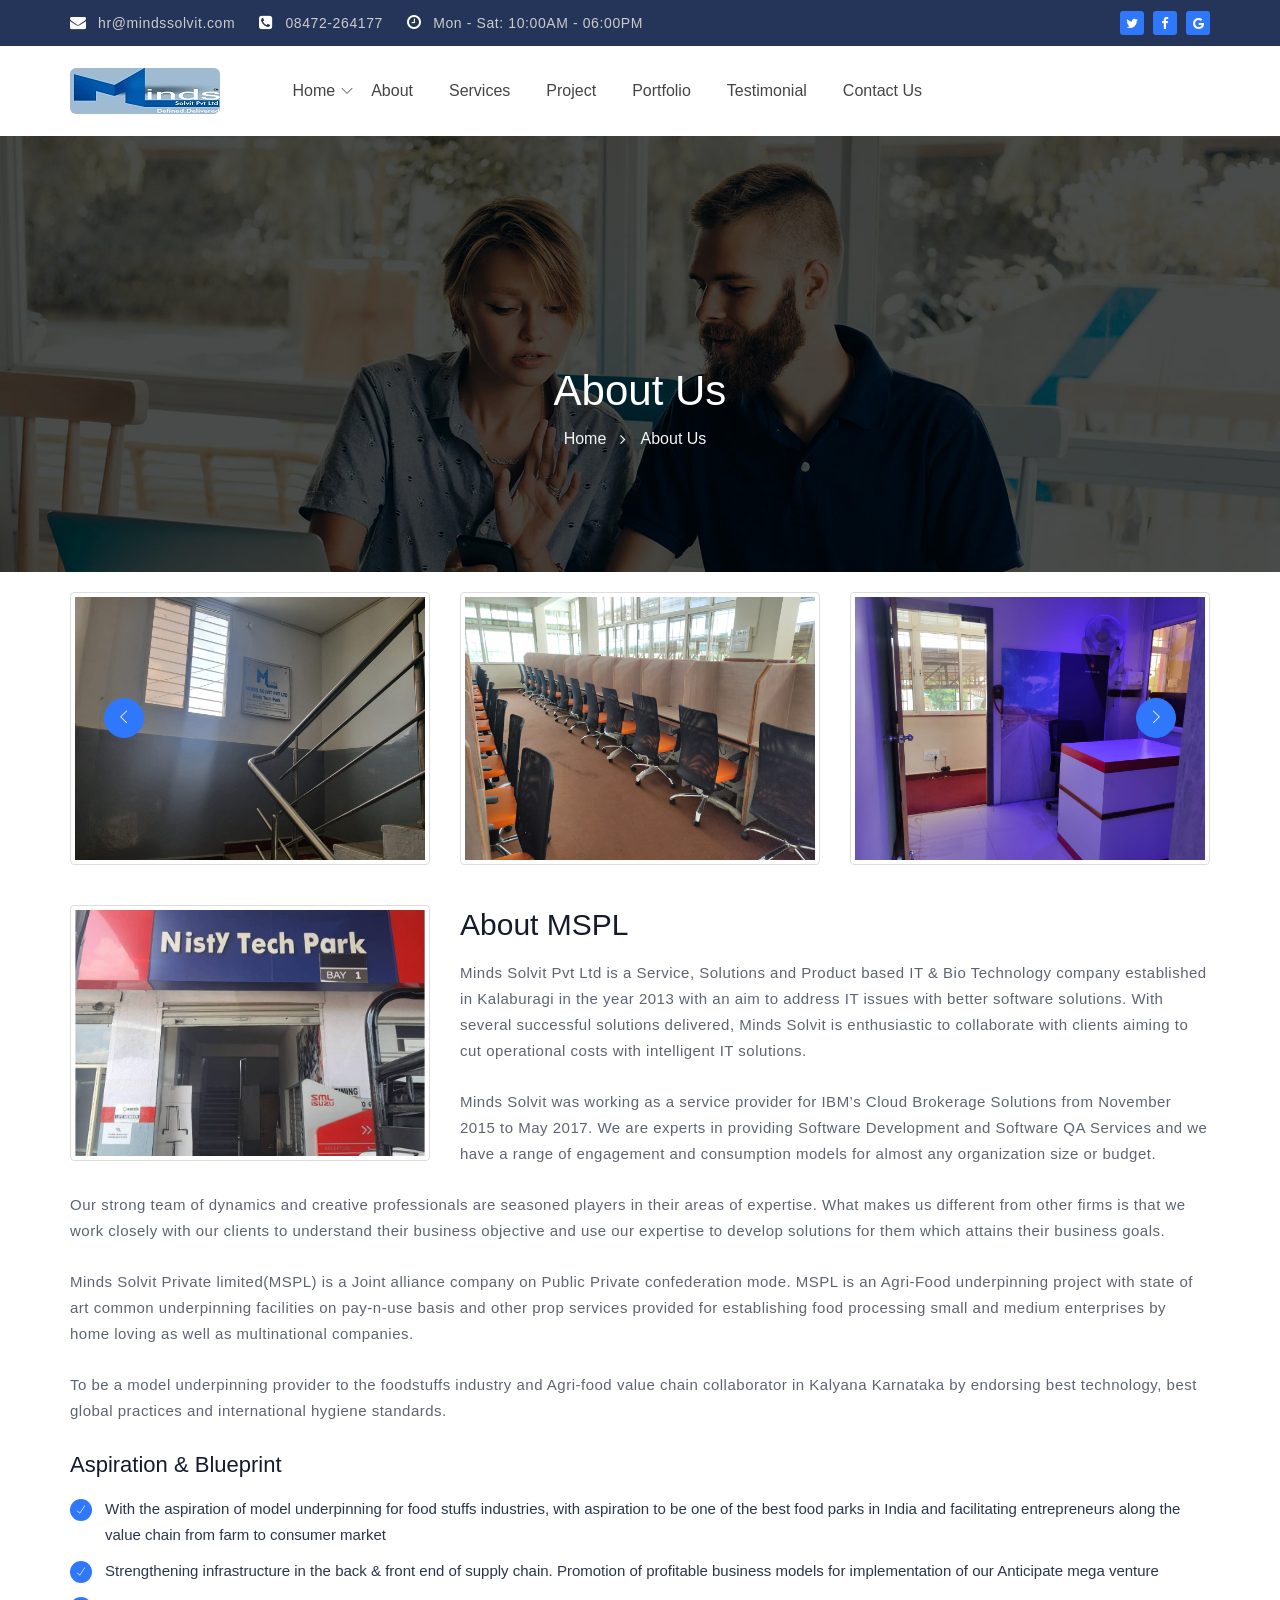
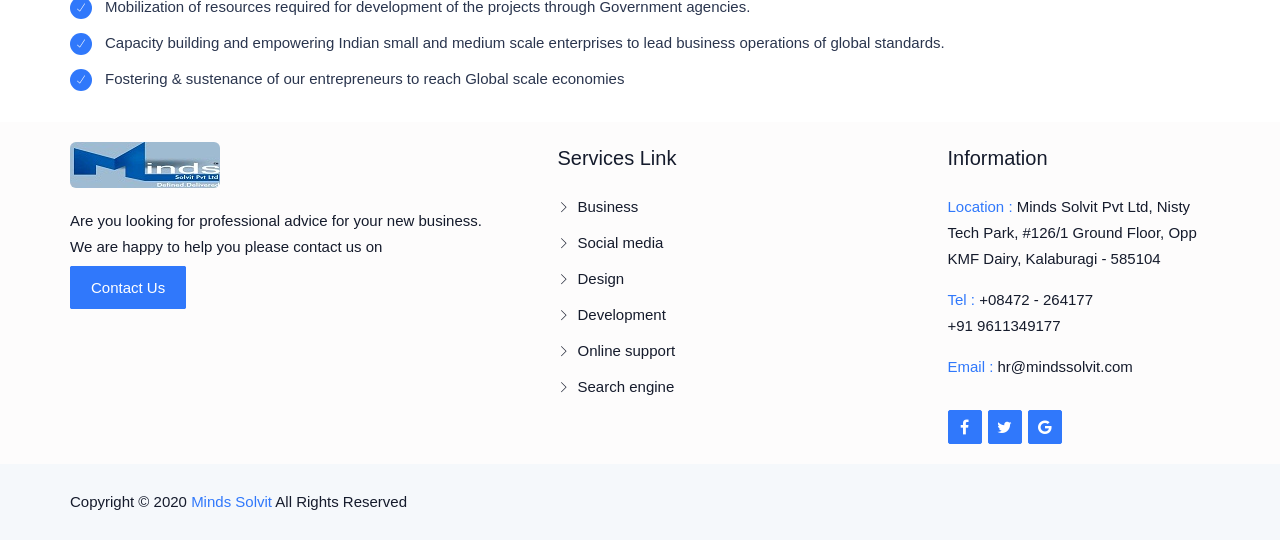
==== about-us.html @ 80c10704 "Added new files" ====
<!doctype html>
<html class="no-js" lang="en">
	<head>
		<meta charset="utf-8">
		<meta http-equiv="x-ua-compatible" content="ie=edge">
		<title>Mindssolvit Pvt Ltd | About Us </title>
		<meta name="description" content="">
		<meta name="viewport" content="width=device-width, initial-scale=1">

		<!-- favicon -->		
		<link rel="shortcut icon" type="image/x-icon" href="img/logo/favicon.ico">

		<!-- all css here -->

		<!-- bootstrap v3.3.6 css -->
		<link rel="stylesheet" href="css/bootstrap.min.css">
		<!-- owl.carousel css -->
		<link rel="stylesheet" href="css/owl.carousel.css">
		<link rel="stylesheet" href="css/owl.transitions.css">
       <!-- Animate css -->
        <link rel="stylesheet" href="css/animate.css">
        <!-- meanmenu css -->
        <link rel="stylesheet" href="css/meanmenu.min.css">
		<!-- font-awesome css -->
		<link rel="stylesheet" href="css/font-awesome.min.css">
		<link rel="stylesheet" href="css/themify-icons.css">
		<link rel="stylesheet" href="css/flaticon.css">
		<!-- venobox css -->
		<link rel="stylesheet" href="css/venobox.css">
		<!-- magnific css -->
        <link rel="stylesheet" href="css/magnific.min.css">
		<!-- style css -->
		<link rel="stylesheet" href="style.css">
		<!-- responsive css -->
		<link rel="stylesheet" href="css/responsive.css">

		<!-- modernizr css -->
		<script src="js/vendor/modernizr-2.8.3.min.js"></script>
	</head>
		<body>

		<!--[if lt IE 8]>
			<p class="browserupgrade">You are using an <strong>outdated</strong> browser. Please <a href="http://browsehappy.com/">upgrade your browser</a> to improve your experience.</p>
		<![endif]-->

        <div id="preloader"></div>
    <header>
            <!-- Start top bar -->
            <div class="topbar-area fix hidden-xs">
                <div class="container">
                    <div class="row">
                        <div class=" col-md-9 col-sm-9">
                            <div class="topbar-left">
                                <ul>
                                    <li><a href="#"><i class="fa fa-envelope"></i> hr@mindssolvit.com</a></li>
                                    <li><a href="#"><i class="fa fa-phone-square"></i> 08472-264177</a></li>
                                    <li><a href="#"><i class="fa fa-clock-o"></i> Mon - Sat: 10:00AM - 06:00PM </a></li>
                                </ul>  
                            </div>
                        </div>
                        <div class="col-md-3 col-sm-3">
                            <div class="top-social">
								<ul>
									
									<li><a href="#" target="_blank"><i class="fa fa-twitter"></i></a></li>
									<li><a href="https://facebook.com/mindssolvit/" target="_blank"><i class="fa fa-facebook"></i></a></li>
									<li><a href="#" target="_blank"><i class="fa fa-google"></i></a></li>
								</ul> 
							</div>
                        </div>
                    </div>
                </div>
            </div>
            <!-- End top bar -->
            <!-- header-area start -->
            <div id="sticker" class="header-area header-area-2 hidden-xs">
                <div class="container">
                    <div class="row">
                        <!-- logo start -->
                        <div class="col-md-2 col-sm-2">
                            <div class="logo">
                                <!-- Brand -->
                                <a class="navbar-brand page-scroll black-logo" href="it-home.html">
                                    <img src="img/logo/logo.png" class="img-rounded" alt="">
                                </a>
                            </div>
                            <!-- logo end -->
                        </div>
                        <div class="col-md-10 col-sm-10">
                            <div class="header-right-link">
                                <!-- search option start -->
                                <!-- <div class="search-inner"> -->
                                    <!-- <form action="#"> -->
                                        <!-- <div class="search-option"> -->
                                            <!-- <input type="text" placeholder="Search..."> -->
                                            <!-- <button class="button" type="submit"><i class="fa fa-search"></i></button> -->
                                        <!-- </div> -->
                                        <!-- <a class="main-search" href="#"><i class="fa fa-search"></i></a> -->
                                    <!-- </form> -->
                                <!-- </div> -->
								<!-- <a class="s-menu" href="#">Bio Technology</a> -->
                            </div>
                            <!-- mainmenu start -->
                            <nav class="navbar navbar-default">
                                <div class="collapse navbar-collapse" id="navbar-example">
                                    <div class="main-menu">
                                        <ul class="nav navbar-nav navbar-right">
                                            <li><a class="pages" href="it-home.html">Home</a>
                                                <ul class="sub-menu">
													<li><a href="it-home.html">Info Technology</a></li>
													<li><a href="bt-home.html">Bio Technology</a></li>
													
												</ul>
                                            </li>
											<li><a href="about-us.html">About</a>
											<!-- <li><a class="pages" href="#">Services</a> -->
												<!-- <ul class="sub-menu"> -->
													<!-- <li><a href="services.html">Services</a></li> -->
													<!-- <li><a href="services-2.html">Services 2</a></li> -->
													<!-- <li><a href="service-details.html">Service Details</a></li> -->
												<!-- </ul> -->
											</li>
											<li><a href="services.html">Services</a>
											<!-- <li><a class="pages" href="#">Services</a> -->
												<!-- <ul class="sub-menu"> -->
													<!-- <li><a href="services.html">Services</a></li> -->
													<!-- <li><a href="services-2.html">Services 2</a></li> -->
													<!-- <li><a href="service-details.html">Service Details</a></li> -->
												<!-- </ul> -->
											</li>
											<li><a   >Project</a>
											<!-- <li><a class="pages" href="#">Project</a> -->
												<!-- <ul class="sub-menu"> -->
												    <!-- <li><a href="project.html">Portfolio</a></li> -->
													<!-- <li><a href="project-details.html">Project details</a></li> -->
												<!-- </ul> -->
											</li>
											
                                            <li><a  href="portfolio.html">Portfolio</a>
											<!-- <li><a class="pages" href="#">Portfolio</a> -->
												<!-- <ul class="sub-menu"> -->
												    <!-- <li><a href="about.html">About</a></li> -->
													<!-- <li><a href="team.html">Team</a></li> -->
													<!-- <li><a href="review.html">Reviews</a></li> -->
													<!-- <li><a href="faq.html">FAQ</a></li> -->
												<!-- </ul> -->
											</li>
											
											
											<li><a   href="testimonial.html">Testimonial</a>
											<!-- <li><a class="pages" href="#">Blog</a> -->
												<!-- <ul class="sub-menu"> -->
													<!-- <li><a href="testimonial.html">Blog grid</a></li> -->
													<!-- <li><a href="blog-sidebar.html">Blog List</a></li> -->
													<!-- <li><a href="blog-details.html">Blog Details</a></li> -->
												<!-- </ul> -->
											</li>
											<li><a href="contact.html">Contact Us</a></li>
                                        </ul>
                                    </div>
                                </div>
                            </nav>
                            <!-- mainmenu end -->
                        </div>
                    </div>
                </div>
            </div>
			<!-- header-area end -->
            <!-- mobile-menu-area start -->
            <div class="mobile-menu-area hidden-lg hidden-md hidden-sm">
                <div class="container">
                    <div class="row">
                        <div class="col-md-12">
                            <div class="mobile-menu">
                                <div class="logo">
                                    <a href="it-home.html"><img src="img/logo/logo.png" alt="" class="img-rounded" /></a>
                                </div>
                                <nav id="dropdown">
                                    <ul>
                                       <li><a class="pages" href="it-home.html">Home</a>
                                                <ul class="sub-menu">
													<li><a href="it-home.html">Info Technology</a></li>
													<li><a href="bt-home.html">Bio Technology</a></li>
													
												</ul>
                                            </li>
											<li><a href="about-us.html">About</a>
											<!-- <li><a class="pages" href="#">Services</a> -->
												<!-- <ul class="sub-menu"> -->
													<!-- <li><a href="services.html">Services</a></li> -->
													<!-- <li><a href="services-2.html">Services 2</a></li> -->
													<!-- <li><a href="service-details.html">Service Details</a></li> -->
												<!-- </ul> -->
											</li>
                                        <li><a href="services.html">Services</a>
										 <!-- <li><a class="pages" href="#">Services</a> -->
												<!-- <ul class="sub-menu"> -->
													<!-- <li><a href="services.html">Services</a></li> -->
													<!-- <li><a href="services-2.html">Services 2</a></li> -->
													<!-- <li><a href="service-details.html">Service Details</a></li> -->
												<!-- </ul> -->
											</li>
											<li><a    >Project</a>
											<!-- <li><a class="pages" href="#">Project</a> -->
												<!-- <ul class="sub-menu"> -->
												    <!-- <li><a href="project.html">Portfolio</a></li> -->
													<!-- <li><a href="project-details.html">Project details</a></li> -->
												<!-- </ul> -->
											</li>
											
                                             
											 <li><a   href="portfolio.html">Portfolio</a>
												<!-- <ul class="sub-menu"> -->
												    <!-- <li><a href="about.html">About</a></li> -->
													<!-- <li><a href="team.html">Team</a></li> -->
													<!-- <li><a href="review.html">Reviews</a></li> -->
													<!-- <li><a href="faq.html">FAQ</a></li> -->
												<!-- </ul> -->
											</li>
											
											
											<li><a   href="testimonial.html">Testimonial</a>
											<!-- <li><a class="pages" href="#">Blog</a> -->
												<!-- <ul class="sub-menu"> -->
													<!-- <li><a href="testimonial.html">Blog grid</a></li> -->
													<!-- <li><a href="blog-sidebar.html">Blog List</a></li> -->
													<!-- <li><a href="blog-details.html">Blog Details</a></li> -->
												<!-- </ul> -->
											</li>
											<li><a href="contact.html">Contact Us</a></li>
                                    </ul>
                                </nav>
                            </div>					
                        </div>
                    </div>
                </div>
            </div>
            <!-- mobile-menu-area end -->		
        </header>		
        
        <!-- header end -->
        <!-- Start Bottom Header -->
        <div class="page-area">
            <div class="breadcumb-overlay"></div>
            <div class="container">
                <div class="row">
                    <div class="col-md-12 col-sm-12 col-xs-12">
                        <div class="breadcrumb text-center">
                            <div class="section-headline white-headline text-center">
                                <h3>About Us</h3>
                            </div>
                            <ul>
                                <li class="home-bread">Home</li>
                                <li>About Us</li>
                            </ul>
                        </div>
                    </div>
                </div>
            </div>
        </div>
        <!-- END Header -->
               <!-- Start project Area -->
        <div class="project-single area-padding">
            <div class="container">
                <div class="row">
                    <div class="col-md-12 col-sm-12 col-xs-12">
                        <div class="project-inner project-carousel-2">
                            <div class="project-image">
                                <img src="img/gallery/infra/1.jpeg" alt="" class="img-thumbnail">
                            </div>
                            <div class="project-image">
                                <img src="img/gallery/infra/2.jpeg" alt="" class="img-thumbnail">
                            </div>
                            <div class="project-image">
                                <img src="img/gallery/infra/5.jpeg" alt="" class="img-thumbnail">
                            </div>
                        </div>
                    </div>
                    <!-- End Column -->
                    <div class="col-md-4 col-sm-6 col-xs-12">
                          
								<div class="project-image">
									<img src="img/about/about.jpg" alt="" class="img-thumbnail">
								</div>
                           
                    </div>
                    <!-- End Column -->
                    <div class="col-md-8 col-sm-6 col-xs-12">
                        <div class="project-details">
                            <h3>About MSPL</h3>
                            <p>Minds Solvit Pvt Ltd is a Service, Solutions and Product based IT & Bio Technology company  established in Kalaburagi in the year 2013 with an aim to address IT issues with better software solutions. With several successful solutions delivered, Minds Solvit is enthusiastic to collaborate with clients aiming to cut operational costs with intelligent IT solutions. </p>
							<p>Minds Solvit was working as a service provider for IBM’s Cloud Brokerage Solutions from November 2015 to May 2017. We are experts in providing Software Development and Software QA Services and we have a range of engagement and consumption models for almost any organization size or budget.</p>
							<!-- <p>Our strong team of dynamics and creative professionals are seasoned players in their areas of expertise. What makes us different from other firms is that we work closely with our clients to understand their business objective and use our expertise to develop solutions for them which attains their business goals. </p>     -->
							<!-- <p>Minds Solvit Private limited(MSPL) is a Joint alliance company on Public Private confederation mode. MSPL is an Agri-Food underpinning project with state of art common underpinning facilities on   pay-n-use basis  and other prop services provided for establishing food processing small and medium enterprises by home loving as well as multinational companies.</p> -->
							<!-- <p>To be a model underpinning provider to the foodstuffs industry and Agri-food  value chain collaborator in Kalyana Karnataka by endorsing best technology, best global practices and international hygiene standards. </P> -->
							
							<!-- <h4>Aspiration & Blueprint</h4> -->
							<!-- <ul class="marker-list"> -->
								<!-- <li>With the aspiration of model underpinning for food stuffs industries, with  aspiration to be one of the best food parks in India and facilitating entrepreneurs along the value chain from farm to consumer market</li> -->
								<!-- <li>Strengthening infrastructure in the back & front end of supply chain. Promotion of profitable business models for implementation of our Anticipate  mega venture</li> -->
								<!-- <li>Mobilization of resources required for development of the projects through  Government agencies.</li> -->
								<!-- <li>Capacity building and empowering Indian  small and medium scale enterprises to lead business operations of global standards.</li> -->
								<!-- <li>Fostering & sustenance of our entrepreneurs to reach Global scale  economies</li> -->
							<!-- </ul> -->
						</div>
					</div>
					<div class="col-md-12 col-sm-6 col-xs-12">
                        <div class="project-details">
                            <p>Our strong team of dynamics and creative professionals are seasoned players in their areas of expertise. What makes us different from other firms is that we work closely with our clients to understand their business objective and use our expertise to develop solutions for them which attains their business goals. </p>    
							<p>Minds Solvit Private limited(MSPL) is a Joint alliance company on Public Private confederation mode. MSPL is an Agri-Food underpinning project with state of art common underpinning facilities on   pay-n-use basis  and other prop services provided for establishing food processing small and medium enterprises by home loving as well as multinational companies.</p>
							<p>To be a model underpinning provider to the foodstuffs industry and Agri-food  value chain collaborator in Kalyana Karnataka by endorsing best technology, best global practices and international hygiene standards. </P>
							
							<h4>Aspiration & Blueprint</h4>
							<ul class="marker-list">
								<li>With the aspiration of model underpinning for food stuffs industries, with  aspiration to be one of the best food parks in India and facilitating entrepreneurs along the value chain from farm to consumer market</li>
								<li>Strengthening infrastructure in the back & front end of supply chain. Promotion of profitable business models for implementation of our Anticipate  mega venture</li>
								<li>Mobilization of resources required for development of the projects through  Government agencies.</li>
								<li>Capacity building and empowering Indian  small and medium scale enterprises to lead business operations of global standards.</li>
								<li>Fostering & sustenance of our entrepreneurs to reach Global scale  economies</li>
							</ul>
						</div>
					</div>
					<!-- End single page -->
                </div>
            </div>
            <!-- End main content -->
        </div>
		<!-- End portfolio Area -->
        <!-- Start Footer Area -->
        <footer class="footer1">
            <div class="footer-area">
                <div class="container">
                    <div class="row">
                        <div class="col-md-5 col-sm-5 col-xs-12">
                            <div class="footer-content logo-footer">
                                <div class="footer-head">
                                    <div class="footer-logo">
                                    	<a href="it-home.html"><img src="img/logo/logo.png" class="img-rounded" alt=""></a>
                                    </div>
                                    <p>
                                        Are you looking for professional advice for your new business. We are happy to help you please contact us on 
                                    </p>
                                    <div class=" ">
                                        <div class=" ">
                                            <!-- <input type="email" class="email form-control width-80" id="sus_email" placeholder="Type Email"> -->
                                            <a class="s-menu" href="contact.html">Contact Us</a>
											<!-- <button type="submit" id="sus_submit" class="add-btn">Contact Us</button> -->
                                        </div>
                                    </div>
                                </div>
                            </div>
                        </div>
                        <!-- end single footer -->
                        <div class="col-md-4 col-sm-3 col-xs-12">
                            <div class="footer-content">
                                <div class="footer-head">
                                    <h4>Services Link</h4>
                                    <ul class="footer-list">
                                        <li><a href="#">Business</a></li>
                                        <li><a href="#">Social media </a></li>
                                        <li><a href="#">Design</a></li>
                                        <li><a href="#">Development</a></li>
                                        <li><a href="#">Online support </a></li>
                                        <li><a href="#">Search engine </a></li>
                                    </ul>
                                    <!--<ul class="footer-list hidden-sm">
										<li><a href="#">Search engine</a></li>
                                        <li><a href="#">Online support</a></li>
                                        <li><a href="#">Development</a></li>
                                        <li><a href="#">Pay per click</a></li>
                                        <li><a href="#">Event activation</a></li>
                                        <li><a href="#">Automotion</a></li>
									</ul>-->
                                </div>
                            </div>
                        </div>
                        <!-- end single footer -->
                        <div class="col-md-3 col-sm-4 col-xs-12">
                            <div class="footer-content last-content">
                                <div class="footer-head">
                                    <h4>Information</h4>
                                    <div class="footer-contacts">
                                        <p><span>Location :</span> Minds Solvit Pvt Ltd, Nisty Tech Park, #126/1 Ground Floor, Opp KMF Dairy, Kalaburagi - 585104</p>
										<p><span>Tel :</span> +08472 - 264177 <br> +91 9611349177</p>
										<p><span>Email :</span> hr@mindssolvit.com</p>
									</div> 
                                    <div class="footer-icons">
                                        <ul>
                                            <li>
                                                <a href="https://facebook.com/mindssolvit/" target="_blank">
                                                    <i class="fa fa-facebook"></i>
                                                </a>
                                            </li>
                                            <li>
                                                <a href="#" target="_blank">
                                                    <i class="fa fa-twitter"></i>
                                                </a>
                                            </li>
                                            <li>
                                                <a href="#" target="_blank">
                                                    <i class="fa fa-google"></i>
                                                </a>
                                            </li>
                                            <!--<li>
                                                <a href="#">
                                                    <i class="fa fa-pinterest"></i>
                                                </a>
                                            </li>
                                            <li>
                                                <a href="#">
                                                    <i class="fa fa-instagram"></i>
                                                </a>
                                            </li>-->
                                        </ul>
                                    </div>
                                </div>
                            </div>
                        </div>
                    </div>
                </div>
            </div>
            <!-- Start Footer Bottom Area -->
            <div class="footer-area-bottom">
                <div class="container">
                    <div class="row">
                        <div class="col-md-6 col-sm-6 col-xs-12">
                            <div class="copyright">
                                <p>
                                    Copyright © 2020
                                    <a href="http://www.mindssolvit.com" target="_blank">Minds Solvit</a> All Rights Reserved
                                </p>
                            </div>
                        </div>
                    </div>
                </div>
            </div>
            <!-- End Footer Bottom Area -->
        </footer>
        <!-- End Footer Area -->
		
		<!-- all js here -->

		<!-- jquery latest version -->
		<script src="js/vendor/jquery-1.12.4.min.js"></script>
		<!-- bootstrap js -->
		<script src="js/bootstrap.min.js"></script>
		<!-- owl.carousel js -->
		<script src="js/owl.carousel.min.js"></script>
		<!-- Counter js -->
		<script src="js/jquery.counterup.min.js"></script>
		<!-- waypoint js -->
		<script src="js/waypoints.js"></script>
		<!-- magnific js -->
        <script src="js/magnific.min.js"></script>
        <!-- wow js -->
        <script src="js/wow.min.js"></script>
         <!-- venobox js -->
        <script src="js/venobox.min.js"></script>
        <!-- meanmenu js -->
        <script src="js/jquery.meanmenu.js"></script>
		<!-- Form validator js -->
		<script src="js/form-validator.min.js"></script>
		<!-- plugins js -->
		<script src="js/plugins.js"></script>
		<!-- main js -->
		<script src="js/main.js"></script>
	</body>
</html>
---- css/themify-icons.css ----
@font-face {
	font-family: 'themify';
	src:url('../fonts/themify.eot');
	src:url('../fonts/themify.eot?#iefix') format('embedded-opentype'),
		url('../fonts/themify.woff') format('woff'),
		url('../fonts/themify.ttf') format('truetype'),
		url('../fonts/themify.svg') format('svg');
	font-weight: normal;
	font-style: normal;
}

[class^="ti-"], [class*=" ti-"] {
	font-family: 'themify';
	speak: none;
	font-style: normal;
	font-weight: normal;
	font-variant: normal;
	text-transform: none;
	line-height: 1;

	/* Better Font Rendering =========== */
	-webkit-font-smoothing: antialiased;
	-moz-osx-font-smoothing: grayscale;
}

.ti-wand:before {
	content: "\e600";
}
.ti-volume:before {
	content: "\e601";
}
.ti-user:before {
	content: "\e602";
}
.ti-unlock:before {
	content: "\e603";
}
.ti-unlink:before {
	content: "\e604";
}
.ti-trash:before {
	content: "\e605";
}
.ti-thought:before {
	content: "\e606";
}
.ti-target:before {
	content: "\e607";
}
.ti-tag:before {
	content: "\e608";
}
.ti-tablet:before {
	content: "\e609";
}
.ti-star:before {
	content: "\e60a";
}
.ti-spray:before {
	content: "\e60b";
}
.ti-signal:before {
	content: "\e60c";
}
.ti-shopping-cart:before {
	content: "\e60d";
}
.ti-shopping-cart-full:before {
	content: "\e60e";
}
.ti-settings:before {
	content: "\e60f";
}
.ti-search:before {
	content: "\e610";
}
.ti-zoom-in:before {
	content: "\e611";
}
.ti-zoom-out:before {
	content: "\e612";
}
.ti-cut:before {
	content: "\e613";
}
.ti-ruler:before {
	content: "\e614";
}
.ti-ruler-pencil:before {
	content: "\e615";
}
.ti-ruler-alt:before {
	content: "\e616";
}
.ti-bookmark:before {
	content: "\e617";
}
.ti-bookmark-alt:before {
	content: "\e618";
}
.ti-reload:before {
	content: "\e619";
}
.ti-plus:before {
	content: "\e61a";
}
.ti-pin:before {
	content: "\e61b";
}
.ti-pencil:before {
	content: "\e61c";
}
.ti-pencil-alt:before {
	content: "\e61d";
}
.ti-paint-roller:before {
	content: "\e61e";
}
.ti-paint-bucket:before {
	content: "\e61f";
}
.ti-na:before {
	content: "\e620";
}
.ti-mobile:before {
	content: "\e621";
}
.ti-minus:before {
	content: "\e622";
}
.ti-medall:before {
	content: "\e623";
}
.ti-medall-alt:before {
	content: "\e624";
}
.ti-marker:before {
	content: "\e625";
}
.ti-marker-alt:before {
	content: "\e626";
}
.ti-arrow-up:before {
	content: "\e627";
}
.ti-arrow-right:before {
	content: "\e628";
}
.ti-arrow-left:before {
	content: "\e629";
}
.ti-arrow-down:before {
	content: "\e62a";
}
.ti-lock:before {
	content: "\e62b";
}
.ti-location-arrow:before {
	content: "\e62c";
}
.ti-link:before {
	content: "\e62d";
}
.ti-layout:before {
	content: "\e62e";
}
.ti-layers:before {
	content: "\e62f";
}
.ti-layers-alt:before {
	content: "\e630";
}
.ti-key:before {
	content: "\e631";
}
.ti-import:before {
	content: "\e632";
}
.ti-image:before {
	content: "\e633";
}
.ti-heart:before {
	content: "\e634";
}
.ti-heart-broken:before {
	content: "\e635";
}
.ti-hand-stop:before {
	content: "\e636";
}
.ti-hand-open:before {
	content: "\e637";
}
.ti-hand-drag:before {
	content: "\e638";
}
.ti-folder:before {
	content: "\e639";
}
.ti-flag:before {
	content: "\e63a";
}
.ti-flag-alt:before {
	content: "\e63b";
}
.ti-flag-alt-2:before {
	content: "\e63c";
}
.ti-eye:before {
	content: "\e63d";
}
.ti-export:before {
	content: "\e63e";
}
.ti-exchange-vertical:before {
	content: "\e63f";
}
.ti-desktop:before {
	content: "\e640";
}
.ti-cup:before {
	content: "\e641";
}
.ti-crown:before {
	content: "\e642";
}
.ti-comments:before {
	content: "\e643";
}
.ti-comment:before {
	content: "\e644";
}
.ti-comment-alt:before {
	content: "\e645";
}
.ti-close:before {
	content: "\e646";
}
.ti-clip:before {
	content: "\e647";
}
.ti-angle-up:before {
	content: "\e648";
}
.ti-angle-right:before {
	content: "\e649";
}
.ti-angle-left:before {
	content: "\e64a";
}
.ti-angle-down:before {
	content: "\e64b";
}
.ti-check:before {
	content: "\e64c";
}
.ti-check-box:before {
	content: "\e64d";
}
.ti-camera:before {
	content: "\e64e";
}
.ti-announcement:before {
	content: "\e64f";
}
.ti-brush:before {
	content: "\e650";
}
.ti-briefcase:before {
	content: "\e651";
}
.ti-bolt:before {
	content: "\e652";
}
.ti-bolt-alt:before {
	content: "\e653";
}
.ti-blackboard:before {
	content: "\e654";
}
.ti-bag:before {
	content: "\e655";
}
.ti-move:before {
	content: "\e656";
}
.ti-arrows-vertical:before {
	content: "\e657";
}
.ti-arrows-horizontal:before {
	content: "\e658";
}
.ti-fullscreen:before {
	content: "\e659";
}
.ti-arrow-top-right:before {
	content: "\e65a";
}
.ti-arrow-top-left:before {
	content: "\e65b";
}
.ti-arrow-circle-up:before {
	content: "\e65c";
}
.ti-arrow-circle-right:before {
	content: "\e65d";
}
.ti-arrow-circle-left:before {
	content: "\e65e";
}
.ti-arrow-circle-down:before {
	content: "\e65f";
}
.ti-angle-double-up:before {
	content: "\e660";
}
.ti-angle-double-right:before {
	content: "\e661";
}
.ti-angle-double-left:before {
	content: "\e662";
}
.ti-angle-double-down:before {
	content: "\e663";
}
.ti-zip:before {
	content: "\e664";
}
.ti-world:before {
	content: "\e665";
}
.ti-wheelchair:before {
	content: "\e666";
}
.ti-view-list:before {
	content: "\e667";
}
.ti-view-list-alt:before {
	content: "\e668";
}
.ti-view-grid:before {
	content: "\e669";
}
.ti-uppercase:before {
	content: "\e66a";
}
.ti-upload:before {
	content: "\e66b";
}
.ti-underline:before {
	content: "\e66c";
}
.ti-truck:before {
	content: "\e66d";
}
.ti-timer:before {
	content: "\e66e";
}
.ti-ticket:before {
	content: "\e66f";
}
.ti-thumb-up:before {
	content: "\e670";
}
.ti-thumb-down:before {
	content: "\e671";
}
.ti-text:before {
	content: "\e672";
}
.ti-stats-up:before {
	content: "\e673";
}
.ti-stats-down:before {
	content: "\e674";
}
.ti-split-v:before {
	content: "\e675";
}
.ti-split-h:before {
	content: "\e676";
}
.ti-smallcap:before {
	content: "\e677";
}
.ti-shine:before {
	content: "\e678";
}
.ti-shift-right:before {
	content: "\e679";
}
.ti-shift-left:before {
	content: "\e67a";
}
.ti-shield:before {
	content: "\e67b";
}
.ti-notepad:before {
	content: "\e67c";
}
.ti-server:before {
	content: "\e67d";
}
.ti-quote-right:before {
	content: "\e67e";
}
.ti-quote-left:before {
	content: "\e67f";
}
.ti-pulse:before {
	content: "\e680";
}
.ti-printer:before {
	content: "\e681";
}
.ti-power-off:before {
	content: "\e682";
}
.ti-plug:before {
	content: "\e683";
}
.ti-pie-chart:before {
	content: "\e684";
}
.ti-paragraph:before {
	content: "\e685";
}
.ti-panel:before {
	content: "\e686";
}
.ti-package:before {
	content: "\e687";
}
.ti-music:before {
	content: "\e688";
}
.ti-music-alt:before {
	content: "\e689";
}
.ti-mouse:before {
	content: "\e68a";
}
.ti-mouse-alt:before {
	content: "\e68b";
}
.ti-money:before {
	content: "\e68c";
}
.ti-microphone:before {
	content: "\e68d";
}
.ti-menu:before {
	content: "\e68e";
}
.ti-menu-alt:before {
	content: "\e68f";
}
.ti-map:before {
	content: "\e690";
}
.ti-map-alt:before {
	content: "\e691";
}
.ti-loop:before {
	content: "\e692";
}
.ti-location-pin:before {
	content: "\e693";
}
.ti-list:before {
	content: "\e694";
}
.ti-light-bulb:before {
	content: "\e695";
}
.ti-Italic:before {
	content: "\e696";
}
.ti-info:before {
	content: "\e697";
}
.ti-infinite:before {
	content: "\e698";
}
.ti-id-badge:before {
	content: "\e699";
}
.ti-hummer:before {
	content: "\e69a";
}
.ti-home:before {
	content: "\e69b";
}
.ti-help:before {
	content: "\e69c";
}
.ti-headphone:before {
	content: "\e69d";
}
.ti-harddrives:before {
	content: "\e69e";
}
.ti-harddrive:before {
	content: "\e69f";
}
.ti-gift:before {
	content: "\e6a0";
}
.ti-game:before {
	content: "\e6a1";
}
.ti-filter:before {
	content: "\e6a2";
}
.ti-files:before {
	content: "\e6a3";
}
.ti-file:before {
	content: "\e6a4";
}
.ti-eraser:before {
	content: "\e6a5";
}
.ti-envelope:before {
	content: "\e6a6";
}
.ti-download:before {
	content: "\e6a7";
}
.ti-direction:before {
	content: "\e6a8";
}
.ti-direction-alt:before {
	content: "\e6a9";
}
.ti-dashboard:before {
	content: "\e6aa";
}
.ti-control-stop:before {
	content: "\e6ab";
}
.ti-control-shuffle:before {
	content: "\e6ac";
}
.ti-control-play:before {
	content: "\e6ad";
}
.ti-control-pause:before {
	content: "\e6ae";
}
.ti-control-forward:before {
	content: "\e6af";
}
.ti-control-backward:before {
	content: "\e6b0";
}
.ti-cloud:before {
	content: "\e6b1";
}
.ti-cloud-up:before {
	content: "\e6b2";
}
.ti-cloud-down:before {
	content: "\e6b3";
}
.ti-clipboard:before {
	content: "\e6b4";
}
.ti-car:before {
	content: "\e6b5";
}
.ti-calendar:before {
	content: "\e6b6";
}
.ti-book:before {
	content: "\e6b7";
}
.ti-bell:before {
	content: "\e6b8";
}
.ti-basketball:before {
	content: "\e6b9";
}
.ti-bar-chart:before {
	content: "\e6ba";
}
.ti-bar-chart-alt:before {
	content: "\e6bb";
}
.ti-back-right:before {
	content: "\e6bc";
}
.ti-back-left:before {
	content: "\e6bd";
}
.ti-arrows-corner:before {
	content: "\e6be";
}
.ti-archive:before {
	content: "\e6bf";
}
.ti-anchor:before {
	content: "\e6c0";
}
.ti-align-right:before {
	content: "\e6c1";
}
.ti-align-left:before {
	content: "\e6c2";
}
.ti-align-justify:before {
	content: "\e6c3";
}
.ti-align-center:before {
	content: "\e6c4";
}
.ti-alert:before {
	content: "\e6c5";
}
.ti-alarm-clock:before {
	content: "\e6c6";
}
.ti-agenda:before {
	content: "\e6c7";
}
.ti-write:before {
	content: "\e6c8";
}
.ti-window:before {
	content: "\e6c9";
}
.ti-widgetized:before {
	content: "\e6ca";
}
.ti-widget:before {
	content: "\e6cb";
}
.ti-widget-alt:before {
	content: "\e6cc";
}
.ti-wallet:before {
	content: "\e6cd";
}
.ti-video-clapper:before {
	content: "\e6ce";
}
.ti-video-camera:before {
	content: "\e6cf";
}
.ti-vector:before {
	content: "\e6d0";
}
.ti-themify-logo:before {
	content: "\e6d1";
}
.ti-themify-favicon:before {
	content: "\e6d2";
}
.ti-themify-favicon-alt:before {
	content: "\e6d3";
}
.ti-support:before {
	content: "\e6d4";
}
.ti-stamp:before {
	content: "\e6d5";
}
.ti-split-v-alt:before {
	content: "\e6d6";
}
.ti-slice:before {
	content: "\e6d7";
}
.ti-shortcode:before {
	content: "\e6d8";
}
.ti-shift-right-alt:before {
	content: "\e6d9";
}
.ti-shift-left-alt:before {
	content: "\e6da";
}
.ti-ruler-alt-2:before {
	content: "\e6db";
}
.ti-receipt:before {
	content: "\e6dc";
}
.ti-pin2:before {
	content: "\e6dd";
}
.ti-pin-alt:before {
	content: "\e6de";
}
.ti-pencil-alt2:before {
	content: "\e6df";
}
.ti-palette:before {
	content: "\e6e0";
}
.ti-more:before {
	content: "\e6e1";
}
.ti-more-alt:before {
	content: "\e6e2";
}
.ti-microphone-alt:before {
	content: "\e6e3";
}
.ti-magnet:before {
	content: "\e6e4";
}
.ti-line-double:before {
	content: "\e6e5";
}
.ti-line-dotted:before {
	content: "\e6e6";
}
.ti-line-dashed:before {
	content: "\e6e7";
}
.ti-layout-width-full:before {
	content: "\e6e8";
}
.ti-layout-width-default:before {
	content: "\e6e9";
}
.ti-layout-width-default-alt:before {
	content: "\e6ea";
}
.ti-layout-tab:before {
	content: "\e6eb";
}
.ti-layout-tab-window:before {
	content: "\e6ec";
}
.ti-layout-tab-v:before {
	content: "\e6ed";
}
.ti-layout-tab-min:before {
	content: "\e6ee";
}
.ti-layout-slider:before {
	content: "\e6ef";
}
.ti-layout-slider-alt:before {
	content: "\e6f0";
}
.ti-layout-sidebar-right:before {
	content: "\e6f1";
}
.ti-layout-sidebar-none:before {
	content: "\e6f2";
}
.ti-layout-sidebar-left:before {
	content: "\e6f3";
}
.ti-layout-placeholder:before {
	content: "\e6f4";
}
.ti-layout-menu:before {
	content: "\e6f5";
}
.ti-layout-menu-v:before {
	content: "\e6f6";
}
.ti-layout-menu-separated:before {
	content: "\e6f7";
}
.ti-layout-menu-full:before {
	content: "\e6f8";
}
.ti-layout-media-right-alt:before {
	content: "\e6f9";
}
.ti-layout-media-right:before {
	content: "\e6fa";
}
.ti-layout-media-overlay:before {
	content: "\e6fb";
}
.ti-layout-media-overlay-alt:before {
	content: "\e6fc";
}
.ti-layout-media-overlay-alt-2:before {
	content: "\e6fd";
}
.ti-layout-media-left-alt:before {
	content: "\e6fe";
}
.ti-layout-media-left:before {
	content: "\e6ff";
}
.ti-layout-media-center-alt:before {
	content: "\e700";
}
.ti-layout-media-center:before {
	content: "\e701";
}
.ti-layout-list-thumb:before {
	content: "\e702";
}
.ti-layout-list-thumb-alt:before {
	content: "\e703";
}
.ti-layout-list-post:before {
	content: "\e704";
}
.ti-layout-list-large-image:before {
	content: "\e705";
}
.ti-layout-line-solid:before {
	content: "\e706";
}
.ti-layout-grid4:before {
	content: "\e707";
}
.ti-layout-grid3:before {
	content: "\e708";
}
.ti-layout-grid2:before {
	content: "\e709";
}
.ti-layout-grid2-thumb:before {
	content: "\e70a";
}
.ti-layout-cta-right:before {
	content: "\e70b";
}
.ti-layout-cta-left:before {
	content: "\e70c";
}
.ti-layout-cta-center:before {
	content: "\e70d";
}
.ti-layout-cta-btn-right:before {
	content: "\e70e";
}
.ti-layout-cta-btn-left:before {
	content: "\e70f";
}
.ti-layout-column4:before {
	content: "\e710";
}
.ti-layout-column3:before {
	content: "\e711";
}
.ti-layout-column2:before {
	content: "\e712";
}
.ti-layout-accordion-separated:before {
	content: "\e713";
}
.ti-layout-accordion-merged:before {
	content: "\e714";
}
.ti-layout-accordion-list:before {
	content: "\e715";
}
.ti-ink-pen:before {
	content: "\e716";
}
.ti-info-alt:before {
	content: "\e717";
}
.ti-help-alt:before {
	content: "\e718";
}
.ti-headphone-alt:before {
	content: "\e719";
}
.ti-hand-point-up:before {
	content: "\e71a";
}
.ti-hand-point-right:before {
	content: "\e71b";
}
.ti-hand-point-left:before {
	content: "\e71c";
}
.ti-hand-point-down:before {
	content: "\e71d";
}
.ti-gallery:before {
	content: "\e71e";
}
.ti-face-smile:before {
	content: "\e71f";
}
.ti-face-sad:before {
	content: "\e720";
}
.ti-credit-card:before {
	content: "\e721";
}
.ti-control-skip-forward:before {
	content: "\e722";
}
.ti-control-skip-backward:before {
	content: "\e723";
}
.ti-control-record:before {
	content: "\e724";
}
.ti-control-eject:before {
	content: "\e725";
}
.ti-comments-smiley:before {
	content: "\e726";
}
.ti-brush-alt:before {
	content: "\e727";
}
.ti-youtube:before {
	content: "\e728";
}
.ti-vimeo:before {
	content: "\e729";
}
.ti-twitter:before {
	content: "\e72a";
}
.ti-time:before {
	content: "\e72b";
}
.ti-tumblr:before {
	content: "\e72c";
}
.ti-skype:before {
	content: "\e72d";
}
.ti-share:before {
	content: "\e72e";
}
.ti-share-alt:before {
	content: "\e72f";
}
.ti-rocket:before {
	content: "\e730";
}
.ti-pinterest:before {
	content: "\e731";
}
.ti-new-window:before {
	content: "\e732";
}
.ti-microsoft:before {
	content: "\e733";
}
.ti-list-ol:before {
	content: "\e734";
}
.ti-linkedin:before {
	content: "\e735";
}
.ti-layout-sidebar-2:before {
	content: "\e736";
}
.ti-layout-grid4-alt:before {
	content: "\e737";
}
.ti-layout-grid3-alt:before {
	content: "\e738";
}
.ti-layout-grid2-alt:before {
	content: "\e739";
}
.ti-layout-column4-alt:before {
	content: "\e73a";
}
.ti-layout-column3-alt:before {
	content: "\e73b";
}
.ti-layout-column2-alt:before {
	content: "\e73c";
}
.ti-instagram:before {
	content: "\e73d";
}
.ti-google:before {
	content: "\e73e";
}
.ti-github:before {
	content: "\e73f";
}
.ti-flickr:before {
	content: "\e740";
}
.ti-facebook:before {
	content: "\e741";
}
.ti-dropbox:before {
	content: "\e742";
}
.ti-dribbble:before {
	content: "\e743";
}
.ti-apple:before {
	content: "\e744";
}
.ti-android:before {
	content: "\e745";
}
.ti-save:before {
	content: "\e746";
}
.ti-save-alt:before {
	content: "\e747";
}
.ti-yahoo:before {
	content: "\e748";
}
.ti-wordpress:before {
	content: "\e749";
}
.ti-vimeo-alt:before {
	content: "\e74a";
}
.ti-twitter-alt:before {
	content: "\e74b";
}
.ti-tumblr-alt:before {
	content: "\e74c";
}
.ti-trello:before {
	content: "\e74d";
}
.ti-stack-overflow:before {
	content: "\e74e";
}
.ti-soundcloud:before {
	content: "\e74f";
}
.ti-sharethis:before {
	content: "\e750";
}
.ti-sharethis-alt:before {
	content: "\e751";
}
.ti-reddit:before {
	content: "\e752";
}
.ti-pinterest-alt:before {
	content: "\e753";
}
.ti-microsoft-alt:before {
	content: "\e754";
}
.ti-linux:before {
	content: "\e755";
}
.ti-jsfiddle:before {
	content: "\e756";
}
.ti-joomla:before {
	content: "\e757";
}
.ti-html5:before {
	content: "\e758";
}
.ti-flickr-alt:before {
	content: "\e759";
}
.ti-email:before {
	content: "\e75a";
}
.ti-drupal:before {
	content: "\e75b";
}
.ti-dropbox-alt:before {
	content: "\e75c";
}
.ti-css3:before {
	content: "\e75d";
}
.ti-rss:before {
	content: "\e75e";
}
.ti-rss-alt:before {
	content: "\e75f";
}
---- css/flaticon.css ----
/*
  	Flaticon icon font: Flaticon
  	Creation date: 22/06/2016 15:41
  	*/

@font-face {
  font-family: "Flaticon";
  src: url("../fonts/Flaticon.eot");
  src: url("../fonts/Flaticon.eot?#iefix") format("embedded-opentype"),
       url("../fonts/Flaticon.woff") format("woff"),
       url("../fonts/Flaticon.ttf") format("truetype"),
       url("../fonts/Flaticon.svg#Flaticon") format("svg");
  font-weight: normal;
  font-style: normal;
}

@media screen and (-webkit-min-device-pixel-ratio:0) {
  @font-face {
    font-family: "Flaticon";
    src: url("../fonts/Flaticon.svg#Flaticon") format("svg");
  }
}

[class^="flaticon-"]:before, [class*=" flaticon-"]:before,
[class^="flaticon-"]:after, [class*=" flaticon-"]:after {   
  font-family: Flaticon;
font-style: normal;
}

.flaticon-001-agreement:before { content: "\f100"; }
.flaticon-002-analysis:before { content: "\f101"; }
.flaticon-003-announcement:before { content: "\f102"; }
.flaticon-004-bar-chart:before { content: "\f103"; }
.flaticon-005-brainstorm:before { content: "\f104"; }
.flaticon-006-budget:before { content: "\f105"; }
.flaticon-007-business:before { content: "\f106"; }
.flaticon-008-business:before { content: "\f107"; }
.flaticon-009-business:before { content: "\f108"; }
.flaticon-010-business:before { content: "\f109"; }
.flaticon-011-business:before { content: "\f10a"; }
.flaticon-012-business:before { content: "\f10b"; }
.flaticon-013-business-strategy:before { content: "\f10c"; }
.flaticon-014-business:before { content: "\f10d"; }
.flaticon-015-business:before { content: "\f10e"; }
.flaticon-016-checklist:before { content: "\f10f"; }
.flaticon-017-collaboration:before { content: "\f110"; }
.flaticon-018-corporate:before { content: "\f111"; }
.flaticon-019-currency:before { content: "\f112"; }
.flaticon-020-database:before { content: "\f113"; }
.flaticon-021-date:before { content: "\f114"; }
.flaticon-022-discussion:before { content: "\f115"; }
.flaticon-023-dividends:before { content: "\f116"; }
.flaticon-024-document:before { content: "\f117"; }
.flaticon-025-dollar:before { content: "\f118"; }
.flaticon-026-economy:before { content: "\f119"; }
.flaticon-027-employee:before { content: "\f11a"; }
.flaticon-028-financial:before { content: "\f11b"; }
.flaticon-029-financial:before { content: "\f11c"; }
.flaticon-030-financial:before { content: "\f11d"; }
.flaticon-031-financial:before { content: "\f11e"; }
.flaticon-032-financial:before { content: "\f11f"; }
.flaticon-033-focus:before { content: "\f120"; }
.flaticon-034-hr-manager:before { content: "\f121"; }
.flaticon-035-human-resources:before { content: "\f122"; }
.flaticon-036-idea:before { content: "\f123"; }
.flaticon-037-investment:before { content: "\f124"; }
.flaticon-038-jigsaw:before { content: "\f125"; }
.flaticon-039-loss:before { content: "\f126"; }
.flaticon-040-money-bag:before { content: "\f127"; }
.flaticon-041-network:before { content: "\f128"; }
.flaticon-042-organization-chart:before { content: "\f129"; }
.flaticon-043-paper-money:before { content: "\f12a"; }
.flaticon-044-partnership:before { content: "\f12b"; }
.flaticon-045-presentation:before { content: "\f12c"; }
.flaticon-046-privacy-policy:before { content: "\f12d"; }
.flaticon-047-process:before { content: "\f12e"; }
.flaticon-048-profit:before { content: "\f12f"; }
.flaticon-049-profit:before { content: "\f130"; }
.flaticon-050-money-bag:before { content: "\f131"; }
.flaticon-051-profit:before { content: "\f132"; }
.flaticon-052-project-plan:before { content: "\f133"; }
.flaticon-053-project:before { content: "\f134"; }
.flaticon-054-retirement:before { content: "\f135"; }
.flaticon-055-rewards:before { content: "\f136"; }
.flaticon-056-rupee:before { content: "\f137"; }
.flaticon-057-statistics:before { content: "\f138"; }
.flaticon-058-suitcase:before { content: "\f139"; }
.flaticon-059-target:before { content: "\f13a"; }
.flaticon-060-team-work:before { content: "\f13b"; }
.flaticon-061-weak:before { content: "\f13c"; }
.flaticon-062-workflow:before { content: "\f13d"; }
---- css/venobox.css ----
/* ------ venobox.css --------*/
.vbox-overlay *, .vbox-overlay *:before, .vbox-overlay *:after{
    -webkit-backface-visibility: hidden;
    -webkit-box-sizing:border-box;
    -moz-box-sizing:border-box;
    box-sizing:border-box;
}
/* ------- overlay: change here background color and opacity ----- */
.vbox-overlay{
    background: #fdfdfd;
    background: rgba(0,0,0,0.85); 
    width: 100%;
    height: auto;
    position: fixed;
    top: 0;
    left: 0;
    bottom: 0;
    z-index: 999999;
    opacity: 0;
    overflow-x: hidden;
    overflow-y: auto;

}

/* ----- preloader - choose between CIRCLE, IOS, DOTS, QUADS ----- */

/* circle preloader */
.vbox-preloader{
    position:fixed; 
    width:32px; 
    height:32px;
    left:50%; 
    top:50%; 
    margin-left:-16px; 
    margin-top:-16px;
    background-image: url(../img/venubox/preload-circle.png);
    text-indent: -100px;
    overflow: hidden;
    -webkit-animation: playload 1.4s steps(18) infinite;
       -moz-animation: playload 1.4s steps(18) infinite;
        -ms-animation: playload 1.4s steps(18) infinite;
         -o-animation: playload 1.4s steps(18) infinite;
            animation: playload 1.4s steps(18) infinite;
}
@-webkit-keyframes playload {
   from { background-position:    0px; }
     to { background-position: -576px; }
}
@-moz-keyframes playload {
   from { background-position:    0px; }
     to { background-position: -576px; }
}
@-ms-keyframes playload {
   from { background-position:    0px; }
     to { background-position: -576px; }
}
@-o-keyframes playload {
   from { background-position:    0px; }
     to { background-position: -576px; }
}
@keyframes playload {
   from { background-position:    0px; }
     to { background-position: -576px; }
}


/* IOS preloader */

/*.vbox-preloader{
    position:fixed; 
    width:32px; 
    height:32px;
    left:50%; 
    top:50%; 
    margin-left:-16px; 
    margin-top:-16px;
    background-image: url(preload-ios.png);
    text-indent: -100px;
    overflow: hidden;
    -webkit-animation: playload 1.4s steps(12) infinite;
       -moz-animation: playload 1.4s steps(12) infinite;
        -ms-animation: playload 1.4s steps(12) infinite;
         -o-animation: playload 1.4s steps(12) infinite;
            animation: playload 1.4s steps(12) infinite;
}

@-webkit-keyframes playload {
   from { background-position:    0px; }
     to { background-position: -384px; }
}
@-moz-keyframes playload {
   from { background-position:    0px; }
     to { background-position: -384px; }
}
@-ms-keyframes playload {
   from { background-position:    0px; }
     to { background-position: -384px; }
}
@-o-keyframes playload {
   from { background-position:    0px; }
     to { background-position: -384px; }
}
@keyframes playload {
   from { background-position:    0px; }
     to { background-position: -384px; }
}
*/


/* dots preloader */
/*
.vbox-preloader{
    position:fixed; 
    width:32px; 
    height:11px;
    left:50%; 
    top:50%; 
    margin-left:-16px; 
    margin-top:-16px;
    background-image: url(preload-dots.png);
    text-indent: -100px;
    overflow: hidden;
    -webkit-animation: playload 1.4s steps(24) infinite;
       -moz-animation: playload 1.4s steps(24) infinite;
        -ms-animation: playload 1.4s steps(24) infinite;
         -o-animation: playload 1.4s steps(24) infinite;
            animation: playload 1.4s steps(24) infinite;
}

@-webkit-keyframes playload {
   from { background-position:    0px; }
     to { background-position: -768px; }
}
@-moz-keyframes playload {
   from { background-position:    0px; }
     to { background-position: -768px; }
}
@-ms-keyframes playload {
   from { background-position:    0px; }
     to { background-position: -768px; }
}
@-o-keyframes playload {
   from { background-position:    0px; }
     to { background-position: -768px; }
}
@keyframes playload {
   from { background-position:    0px; }
     to { background-position: -768px; }
}
*/


/* quads preloader */
/*
.vbox-preloader{
    position:fixed; 
    width:32px; 
    height:10px;
    left:50%; 
    top:50%; 
    margin-left:-16px; 
    margin-top:-16px;
    background-image: url(preload-quads.png);
    text-indent: -100px;
    overflow: hidden;
    -webkit-animation: playload 1.4s steps(12) infinite;
       -moz-animation: playload 1.4s steps(12) infinite;
        -ms-animation: playload 1.4s steps(12) infinite;
         -o-animation: playload 1.4s steps(12) infinite;
            animation: playload 1.4s steps(12) infinite;
}
@-webkit-keyframes playload {
   from { background-position:    0px; }
     to { background-position: -384px; }
}
@-moz-keyframes playload {
   from { background-position:    0px; }
     to { background-position: -384px; }
}
@-ms-keyframes playload {
   from { background-position:    0px; }
     to { background-position: -384px; }
}
@-o-keyframes playload {
   from { background-position:    0px; }
     to { background-position: -384px; }
}
@keyframes playload {
   from { background-position:    0px; }
     to { background-position: -384px; }
}
*/
/* ----- navigation ----- */
.vbox-close {
    background: #161617 url(../img/venubox/close.gif) no-repeat scroll 10px center;
    color: #fff;
    cursor: pointer;
    display: block;
    height: 40px;
    overflow: hidden;
    padding: 10px 20px 10px 0;
    position: fixed;
    right: 15px;
    text-indent: -100px;
    top: 10px;
    width: 46px;
}
.vbox-next, .vbox-prev{
    box-sizing: content-box;
    cursor: pointer;
    position: fixed;
    top: 50%;
    color: #fff;
    width: 30px;
    height: 170px;
    margin-top: -85px;
    text-indent: -100px;
    border: solid transparent; /* Using border instead of padding to keep bg image in place */
    overflow: hidden;
}
.vbox-prev{
    left: 0;
    border-width: 0 30px 0 10px;
    background: url(../img/venubox/prev.gif) center center no-repeat;
}
.vbox-next{
    right: 0;
    border-width: 0 10px 0 30px;
    background: url(../img/venubox/next.gif) center center no-repeat;
}

.vbox-title{
    width: 100%;
    height: 40px;
    float: left;
    text-align: center;
    line-height: 28px;
    font-size: 12px;
    color: #fff;
    padding: 6px 40px;
    overflow: hidden;
    background: #161617;
    position: fixed;
    display: none;
    top: -1px;
    left: 0;

}
.vbox-num{
    cursor: pointer;
    position: fixed;
    top: -1px;
    left: 0;
    height: 40px;
    display: block;
    color: #fff;
    overflow: hidden;
    line-height: 28px;
    font-size: 12px;
    padding: 6px 10px;
    background: #161617;
    display: none;
}
/* ------- inline window ------ */
.vbox-inline{
    width: 420px;
    height: 315px;
    padding: 10px;
    background: #fff;
    text-align: left;
    margin: 0 auto;
    overflow: auto;
}

/* ------- Video & iFrames window ------ */
.venoframe{
    border: none;
    width: 960px;
    height: 720px;
}
@media (max-width: 992px) {
    .venoframe{
        width: 640px;
        height: 480px;
    }
}
@media (max-width: 767px) {
    .venoframe{
        width: 420px;
        height: 315px;
    }
}
@media (max-width: 460px) {
    .vbox-inline{
        width: 100%;
    }

    .venoframe{
        width: 100%;
        height: 260px;
    }
}

/* ------- PLease do NOT edit this! (or do it at your own risk) ------ */
.vbox-open{
    overflow: hidden;
}
.vbox-container{
    position: relative;
    background: #000;
    width: 100%;
    max-width: 1200px;
    margin: 0 auto;
    padding: 0 15px;
}
.vbox-content{
    text-align: center;
    float: left;
    width: 100%;
    position: relative;
    overflow: hidden;
}
.vbox-container img{
    max-width: 600px;
    width: 100%;
    height: auto;
}
---- style.css ----
22/*-----------------------------------------------------------------------------------

    Template Name: Randerc - It Solutions & Services HTML Template
    Template URI: http://rockstheme.com
    Description: This is html5 template
    Author: Rocks_theme
    Author URI: http://rockstheme.com
    Version: 1.0

-----------------------------------------------------------------------------------*/

    /*-----------------------------------------------------------------------------------  
     CSS INDEX
    ===================

    1. Theme Default CSS (body, link color, section etc)
    2. Header top Area
    2.1 Header Bottom Area 
    2.2. Sticky Header Area
    2.3. Mobile Menu Area
    3. Intro Area
    4.Welcome Services Area
    5. About area
    6. Services Area
    7. Counter Area
    8. banner area css
    9. projects Area
    10. Quote Area
    11.tab Area
    12. Blog Area
    13.Reviews Area Css
    14. Footer Area
    15. Home 02 area
    16. Brand area
    17. Team Area css
    18. Home 03
    19. Digital Service Area
    20. Breadcumbs Area
    21. Overview Area
    22. FAQ  Area
    23. Blog Sidebar Area
    24. Blog Details
    25.Contact CSS
    26. Services Details area
    27. Project Details page
    28. Login and Register

    
-----------------------------------------------------------------------------------*/
/*----------------------------------------*/
/*  Google Fonts
/*----------------------------------------*/
@import url('https://fonts.googleapis.com/css?family=Poppins:300,400,400i,500,600,700,800,900&display=swap');


/*----------------------------------------*/
/*  1.  Theme default CSS
/*----------------------------------------*/
html, body {
	height: 100%;
}
.floatleft {
	float:left;
}
.floatright {
	float:right;
}
.alignleft {
	float:left;
	margin-right:15px;
	margin-bottom: 15px;
}
.alignright {
	float:right;
	margin-left:15px;
	margin-bottom: 15px;
}
.aligncenter {
	display:block;
	margin:0 auto 15px;
}
a:focus {
	outline:0px solid;
}
img {max-width:100%;
	height:auto;
}
.fix {
	overflow:hidden;
}
p {
	margin:0 0 15px;
    color: #5d6471;
}
h1, h2, h3, h4, h5, h6 {
    font-family: 'Poppins', sans-serif;
	margin: 0 0 15px;
	color: #151b2c;
    font-weight: 400;
}
h1{
	font-size: 48px;
	line-height: 52px;
		
}
h2{
	font-size: 42px;
	line-height:46px;
		
}
h3{
	font-size: 34px;
	line-height: 40px;
    font-weight: 500;
		
}
h4{
	font-size: 26px;
	line-height: 32px;
		
}
h5{
	font-size: 20px;
	line-height: 28px;
		
}
h6{
	font-size: 16px;
	line-height: 26px;
		
}
a {
	transition: all 0.3s ease 0s;
	text-decoration:none;
}
a:hover {
  color: #3078fb;
  text-decoration: none;
}
a:active, a:hover {
  outline: 0 none;
}
a:hover, a:focus {
    color: #151b2c;
    text-decoration: none;
}
body {
	background: #fff none repeat scroll 0 0;
	color: #7a7788;
    font-family: 'Poppins', sans-serif;
	font-size: 15px;
	text-align: left;
	overflow-x: hidden;
	line-height: 26px;
}
#scrollUp {
    background: #3078fb none repeat scroll 0 0;
    border-radius: 2px;
    bottom: 15px;
    color: #fff;
    font-size: 24px;
    height: 40px;
    line-height: 37px;
    right: 15px;
    text-align: center;
    transition: all 0.3s ease 0s;
    width: 40px;
}
#scrollUp:hover {
    background: #fff;
    opacity: 1;
    border:1px solid #3078fb;
    color:#3078fb;
}
.clear{
	clear:both;
}
ul{
	list-style: outside none none;
	margin: 0;
	padding: 0;
}
input, select, textarea, input[type="text"], input[type="date"], input[type="url"], input[type="email"], input[type="password"], input[type="tel"], button, button[type="submit"] {
	-moz-appearance: none;
	box-shadow: none !important;
}
input:focus, textarea:focus, select:focus {
    outline: none;
}
div#preloader { 
	position: fixed;
	left: 0; 
	top: 0; 
	z-index: 99999;
	width: 100%;
	height: 100%;
	overflow: visible;
	background: #fff url('img/logo/preloader.gif') no-repeat center center;
}
.navbar-collapse {
    padding-left: 0px;
}
::-moz-selection {
    background: #3078fb;
    text-shadow: none;
}
::selection {
    background: #3078fb;
    text-shadow: none;
}
.bg-color{
    background:#f5f8fb;
}
.bg-color-2{
    background:#0F2350;
}
.browserupgrade {
    margin: 0.2em 0;
    background: #ccc;
    color: #000;
    padding: 0.2em 0;
}
.area-padding{
	padding: 20px 0px;
}
.area-padding-2{
    padding: 20px 0px 20px;
}
.section-headline {
    padding-bottom: 40px;
    position: relative;
}
.section-headline h3 {
    font-size: 34px;
    max-width: 500px;
    line-height: 40px;
    margin: 0px auto 15px;
    font-weight: 500;
}
.section-headline.left-headline h3 {
    max-width: 100%;
    margin: 0px 0px 20px;
    text-align: left;
}
.section-headline.right-headline h3 {
    max-width: 100%;
    margin: 0px 0px 20px;
    text-align: left;
}
.white-headline h3{
   color:#fff; 
}
.section-headline p {
    max-width: 560px;
    font-size: 17px;
    margin: 0 auto;
}
.section-headline.left-headline p,
.section-headline.right-headline p {
    max-width: 100%;
    text-align: left;
}
.mar-row{
    margin-top: 50px;
}
.bg-background{
    position: relative;
    background: url(img/background/bgp3.png);
    background-repeat: no-repeat;
    background-position: center center;
    background-size: cover;
}
.bg-white{
    background: #fff;
}
.bg-gray{
   background: #FDFCFC; 
}
.color {
    color: #3078fb;
}
/*--------------------------------*/
/*  2. Header top Area
/*--------------------------------*/
.topbar-left ul li {
    display: inline-block;
}
.topbar-area {
    background: #243559;
}
.topbar-left ul li a {
    color: #ccc;
    display: block;
    margin-right: 20px;
    padding: 10px 0;
    text-decoration: none;
    font-size: 14px;
    letter-spacing: 0.60px;
}
.topbar-left ul li a i {
    color: #fff;
    font-size: 16px;
    padding-right: 7px;
}
.topbar-left ul li:last-child a{
	margin-right:0px;
}
.top-social {
    float: right;
    padding: 10px 0px;
}
.top-social ul li{
    display: inline-block;
}
.top-social ul li a {
    color: #fff;
    margin-left: 5px;
    display: block;
    text-align: center;
    font-size: 13px;
    width: 24px;
    height: 24px;
    line-height: 25px;
    border-radius: 3px;
    background: #3078fb;
}
.top-social ul li a:hover{
	color:#fff;
	opacity: 1;
}
/*----------------------------------------*/
/*  2.1 Header Bottom Area 
/*----------------------------------------*/
.header-one {
    position: absolute;
    top: 0;
    left: 0;
    width: 100%;
    height: auto;
    z-index: 999;
}
.header-area {
    background:rgba(255,255,255,0.8);
}
.logo {
    display: block;
}
.logo a {
    display: inline-block;
    height: auto;
    padding: 22px 0;
}
.main-menu ul.navbar-nav li {
    float: left;
    position: relative;
}
.main-menu ul.navbar-nav li a {
    background: rgba(0, 0, 0, 0) none repeat scroll 0 0;
    color: #444;
    font-size: 16px;
    font-weight: 500;
    padding: 35px 18px;
    text-transform: capitalize;
    position: relative;
}
.main-menu ul.navbar-nav li a:hover{
	color: #3078fb;
}
.main-menu ul.navbar-nav li.active a:focus {
    color: #fff;
}
.main-menu ul.navbar-nav li.active a {
    background: rgba(0, 0, 0, 0) none repeat scroll 0 0;
    color: #3078fb;
    position: relative;
    z-index: 9999999;
}
.navbar {
    border: medium none;
    margin-bottom: 0;
}
.navbar-default {
    background: rgba(0, 0, 0, 0) none repeat scroll 0 0;
}
.main-menu ul.navbar-default .navbar-nav > .active > a, .navbar-default .navbar-nav > .active > a:hover, .navbar-default .navbar-nav > .active > a:focus {
    background: none;
    color:#fff;
}
.navbar-default .navbar-nav > li > a:hover, .navbar-default .navbar-nav > li > a:focus {
    background-color: transparent;
    color: #fff;
}
.navbar-default .navbar-toggle:hover, .navbar-default .navbar-toggle:focus {
    background: none;
}
.main-menu ul.nav li ul.sub-menu {
    background: #fff;
    left: 0;
    opacity: 0;
    position: absolute;
    top: 115%;
    transition: all 0.3s ease 0s;
    visibility: hidden;
    width: 200px;
    z-index: -99;
	padding: 10px 0px;
    border-top: 2px solid #3078fb;
}
.pages {
    position: relative;
}
.main-menu ul.nav > li> a.pages::after {
    color: #444;
    content: "\e64b";
    font-family: themify;
    font-size: 12px;
    position: absolute;
    right: 0px;
    top: 35px;
}
.navbar.navbar-default {
    float: right;
}
.main-menu ul.nav li ul.sub-menu li {
    padding: 0;
    position: relative;
    width: 100%;
}
.main-menu ul.nav li:hover ul.sub-menu{
    top:100%;
    opacity:1;
    z-index:999;
    visibility:visible;
}
.main-menu ul.nav li ul.sub-menu li a {
    color: #151b2c;
    display: block;
    font-size: 14px;
    padding: 5px 20px;
}
.main-menu ul.nav li ul.sub-menu li a span{
    color: #3078fb;
}
.main-menu ul.nav li:hover ul.sub-menu li a:hover{
    color:#3078fb;
}
.header-right-link {
    float: right;
    width: 200px;
    padding: 30px 0px;
    margin-left: 70px;
    text-align: right;
}
.slice-btn {
    display: inline-block;
    padding: 0px 15px;
}
.slice-btn span {
    font-size: 20px;
    font-weight: 500;
    color: #151b2c;
    cursor: pointer;
    line-height: 28px;
}
.search-inner {
    display: inline-block;
    margin-right: 15px;
}
.search-option {
    background: #f5f5f5;
    bottom: -84px;
    color: #151b2c;
    display: none;
    position: absolute;
    right: 20px;
    width: 300px;
    z-index: 99999;
    padding: 20px;
}
.search-option input {
    background: #fff none repeat scroll 0 0;
    border: medium none;
    color: #151b2c;
    display: block;
    float: left;
    font-size: 14px;
    font-style: italic;
    padding: 8px 10px;
    width: 214px;
    height: 44px;
}
.search-option button.button {
    background: #3078fb;
    border: medium none;
    color: #fff;
    display: inline-block;
    float: right;
    font-size: 17px;
    line-height: 35px;
    padding: 5px 15px;
    text-align: center;
}
.header-right-link a.main-search {
    color: #151b2c;
    display: inline-block;
    font-size: 18px;
    position: relative;
}
.header-right-link a.main-search:hover{
    color: #3078fb;
}
.s-menu {
    padding: 12px 20px;
    border: 1px solid #3078fb;
    border-radius: 2px;
    background: #3078fb;
    color: #fff;
    transition: 0.4s;
    font-size: 15px;
    font-weight: 500;
}
.s-menu:hover {
    border: 1px solid #3078fb;
    background: transparent;
	color:#3078fb;
    transition: 0.4s;
}
.header-area.stick  .header-right-link {
    padding: 25px 0px;
}
/*--------------------------------*/
/* 2.2. Sticky Header Area
/*--------------------------------*/
.header-area.stick {
    left: 0;
    position: fixed;
    top: 0;
    width: 100%;
    z-index: 999999;
    box-shadow: 0px 0px 3px #ddd, -2px -2px 3px #ddd;
    background: #fff;
}
.header-area.stick .logo a {
    display: inline-block;
    height: auto;
    padding: 17px 0;
}
.header-area.stick .main-menu ul.navbar-nav li a {
    padding: 30px 18px;
    color: #151b2c;
}
.header-area.stick .main-menu ul.nav li ul.sub-menu li a {
    color: #151b2c;
    display: block;
    padding: 5px 15px;
}
.header-area.stick .main-menu ul.nav li ul.sub-menu li a:hover{
    color: #3078fb;
}
.header-area.stick .main-menu ul.nav > li> a.pages::after {
    right: -1px;
    top: 30px;
}
/*----------------------------------------*/
/*  2.3. Mobile Menu Area
/*----------------------------------------*/
.mobile-menu-area {
    background: #fff none repeat scroll 0 0;
    padding: 10px 0px ;
}
.mean-container .mean-nav {
    float: left;
    width: 100%;
    background: #fff;
}
.mean-container .mean-bar::after {
    content: "";
    font-size: 21px;
    left: 5%;
    position: absolute;
    top: 12px;
    text-transform: uppercase;
    font-weight: 500;
}
.mean-container a.meanmenu-reveal:hover {
    color:#3078fb
}
.mean-container .mean-nav ul {
    list-style-type: none;
    margin: 20px 0px;
    padding: 0;
    width: 100%;
}
.mean-container .mean-nav ul li a {
    background: #fff none repeat scroll 0 0;
    color: #151b2c;
    display: block;
    float: left;
    font-size: 14px;
    font-weight: 500;
    margin: 0;
    padding: 13px 10px;
    text-align: left;
    text-decoration: none;
    text-transform: uppercase;
    width: 90%;
}
.mean-nav ul li.mean-last {
    margin-bottom: 20px;
}
.mean-container .mean-nav ul li a.mean-expand {
    color: #151b2c;
    line-height: 17px;
}
.mean-container .mean-nav ul li {
    width: 99.7%;
}
.mean-container .mean-nav ul li a.mean-expand{
    background: #fff;
}
.mean-container .mean-nav ul li{
    background: #fff;
}
/*----------------------------------------*/
/*  3. Intro Area
/*----------------------------------------*/
.intro-area{
	position: relative;
	overflow: hidden;
}
.display-table{
	width: 100%;
	height: 100%;
	display: table;
}
.display-table-cell{
	width: 100%;
	height: 100%;
	display: table-cell;
	vertical-align: middle;
}
.intro-content {
    position: absolute;
    z-index: 2;
    top: 50%;
    left: 0;
    width: 100%;
    height: auto;
    margin-top: -110px;
}
.title1 {
    font-weight: 500;
    font-size: 18px;
    color: #3078fb;
    margin-bottom: 20px;
    display: inline-block;
}
.layer-2 p {
    font-size: 19px;
    line-height: 30px;
    max-width: 460px;
}
.layer-1 h2 {
    color: #151b2c;
    font-size: 54px;
    font-weight: 600;
    line-height: 64px;
    max-width: 700px;
    margin-bottom: 20px;
    text-transform: capitalize;
}
.ready-btn {
    border: 1px solid #3078fb;
    color: #fff;
    cursor: pointer;
    display: inline-block;
    font-size: 16px;
    font-weight: 500;
    margin-top: 20px;
    padding: 10px 10px;
    text-align: center;
    text-transform: capitalize;
    transition: all 0.4s ease 0s;
    z-index: 222;
    background: #3078fb;
    width: 150px;
    border-radius: 2px;
}
.ready-btn:hover{
    color: #fff;
    background: #3078fb;
    border: 1px solid #3078fb;
    text-decoration: none;
    transition: all 0.4s ease 0s;
}
.ready-btn.right-btn {
    margin-left: 15px;
    background: #fff;
    border: 1px solid #3078fb;
    color:#3078fb;
}
.ready-btn.right-btn:hover{
    background: #3078fb;
    border: 1px solid #3078fb;
    color:#fff;
}
.ready-btn.left-btn:hover{
    border: 1px solid #3078fb;
    background: #fff;
    color:#3078fb;
}
/*--------------------------------*/
/* 4.Welcome Services Area
/*--------------------------------*/
.welcome-area{
    position: relative;
}
.all-services{
	margin-top:-30px;
}
.well-services{
    width: 33.33%;
    float: left;
    padding: 40px 30px;
    border-radius: 0px;
    margin-top: 0px;
    text-align: center;
}
.wel-btn {
    font-size: 24px;
    color: #3078fb;
    transition: 0.5s;
    display: inline-block;
    width: 40px;
    height: 40px;
    line-height: 41px;
    font-weight: 700;
    border-radius: 2px;
    background: #fff;
    text-align: center;
    border: 1px solid #fff;
}
.big-icon {
    font-size: 80px;
    display: inline-block;
    margin: 0px 10px 30px;
    line-height: 80px;
    position: relative;
    color: #3078fb;
}
.services-img {
    overflow: hidden;
    position: relative;
    text-align: center;
    padding: 0px;
}
.wel-content h4 {
    display: inline-block;
    font-size: 22px;
    margin-bottom: 0;
    padding: 0 0 20px;
}
.wel-content p {
    font-size: 16px;
}
.well-services:nth-child(2n){
    border-right: 1px solid #ddd;
    border-left: 1px solid #ddd;
}
.wel-content a{
    position: relative;
    font-weight: 500;
    color: #444;
}
.well-services:hover::after {
    transition: 0.4s;
    opacity: 1;
    top: 54%;
    left: 50%;
}
.wel-content a:hover{
    color:#3078fb;
}
.wel-content a::after{
    position: absolute;
    left:0;
    bottom:0;
    background: #3078fb;
    height: 1px;
    width: 0%;
    content:"";
    transition: 0.3s;
}
.wel-content a:hover{
    color:#3078fb;
}
.wel-content a:hover::after{
   transition: 0.3s;
    width: 100%;
}
/*----------------------------------------*/
/*  5. About area
/*----------------------------------------*/
.about-2 {
    background: url(img/background/ag1.jpg);
    background-repeat: no-repeat;
    background-size: cover;
    background-position: top center;
    background-attachment: scroll;
}
.about-content {
    background: #062241;
    padding: 100px 70px 100px 100px;
    overflow: hidden;
}
.about-content p {
    color: #ddd;
    font-size: 16px;
}
.about-company {
    margin-top: 15px;
    display: block;
    overflow: hidden;
}
.single-about {
    width: 50%;
    float: left;
}
.about-text {
    font-size: 16px;
    font-weight: 300;
    color: #fff;
    line-height: 26px;
    position: relative;
    padding-left: 30px;
    display: block;
    margin-top: 10px;
}
.about-text::before {
    position: absolute;
    content: "";
    border: 1px solid #fff;
    left: 0;
    top: 8px;
    width: 10px;
    height: 10px;
    border-radius: 50px;
}
.about-image {
    position: relative;
    width: 100%;
    height: 100%;
    min-height: 510px;
}
.video-content {
    width: 100%;
    height: 100%;
    position: absolute;
    top: 50%;
    left: 0;
    right: 0;
    margin: 0 auto;
    margin-top: -50px;
    text-align: center;
    z-index: 9;
}
.video-play.vid-zone {
    background: #3078fb;
    border-radius: 100%;
    display: inline-block;
    font-size: 24px;
    height: 70px;
    line-height: 66px;
    width: 70px;
    overflow: hidden;
    transition: 0.4s;
    border:1px solid #3078fb;
}
.video-play.vid-zone:hover{
    background: #fff;
    transition: 0.4s;
    border:1px solid #3078fb;
}
.video-play.vid-zone:hover i{
    color:#3078fb;
}
.video-play.vid-zone i {
    color: #fff;
    margin-left: 5px;
}
/*--------------------------------*/
/* 6. Services Area
/*--------------------------------*/
.service-area{
    position: relative;
}
.single-service {
    z-index: 1;
    background: #fff;
    text-align: left;
    padding: 40px 30px;
    position: relative;
    overflow: hidden;
    border-radius: 2px;
    margin-bottom: 30px;
    position: relative;
    box-shadow: none;
    text-align: left;
    padding: 40px 40px;
    border: 1px solid rgba(48,120,251,0.4);
}
.single-service::after{
    position: absolute;
    left:0;
    top:0;
    width: 100%;
    height: 0%;
    background:#062241;
    opacity: 0;
	transition: 0.4s;
    content:"";
    z-index: -1;
}
.service-icon span {
    font-size: 60px;
    line-height: 60px;
    margin-bottom: 20px;
    display: inline-block;
    color: #3078fb;
}
.service-content h4 {
    display: inline-block;
    font-size: 22px;
    margin-bottom: 0;
    padding: 0 0 15px;
    text-transform: capitalize;
    font-weight: 500;
}
.single-service:hover::after {
    transition: 0.4s;
    opacity: 1;
    height: 100%;
}
.service-content p {
    font-size: 16px;
}
.service-btn {
    font-size: 17px;
    color: #3078fb;
    transition: 0.5s;
    display: inline-block;
    width: 40px;
    height: 40px;
    line-height: 41px;
    font-weight: 700;
    border-radius: 2px;
    background: #f5f8fb;
    text-align: center;
    border: 1px solid #f5f8fb;
    margin-top: 10px;
}
.service-btn:hover{
    color: #fff;
    transition: 0.5s;
    background: #3078fb;
    border: 1px solid #3078fb;
}
.single-service:hover .service-icon span,
.single-service:hover .service-content h4{
    color:#fff;
}
.single-service:hover .service-content p{
    color:#ddd;
}
/*--------------------------------*/
/* 7. Counter Area
/*--------------------------------*/
.counter-image {
    margin-right: 50px;
    position: relative;
}
.top-img {
    position: absolute;
    top: 90px;
    left: 0;
    width: 100%;
    height: 100%;
    z-index: 2;
}
.fun_text {
    padding: 40px 10px;
    text-align: center;
    border-radius: 3px;
    margin-bottom: 30px;
    background: #f5f8fb;
}
.fun_text .counter-icon {
    color: #3078fb;
    display: block;
    font-size: 44px;
    padding-bottom: 10px;
    line-height: 50px;
    font-weight: 100;
}
.fun_text .counter {
    color: #444;
    display: block;
    font-size: 40px;
    padding-bottom: 10px;
    line-height: 44px;
    font-weight: 600;
}
.fun_text > h4 {
    color: #444;
    font-size: 18px;
    text-transform: capitalize;
    margin-bottom: 0px;
}
.counter-image .rotmate-image {
    position: inherit;
    z-index: 2;
    opacity: 0.3;
}
/*----------------------------------------*/
/* 8. banner area css
/*----------------------------------------*/
.banner-area{
   background: rgba(0, 0, 0, 0) url(img/background/bg2.jpg) no-repeat scroll center center / cover;
    position: relative;
}
.banner-area:before{
    position:absolute;
    left:0;
    top:0;
    width:100%;
    height:100%;
    background: rgba(6,34,65, 0.85) none repeat scroll 0 0;
    content:"";
}
.add-content h3 {
    color: #fff;
    font-size: 36px;
    line-height: 48px;
    max-width: 750px;
    float: left;
    margin-bottom: 0px;
    margin-top: 18px;
    font-weight: 500;
    text-transform: capitalize;
}
.add-contact {
    float: left;
}
.call-us {
    display: block;
    color: #fff;
    font-size: 20px;
    margin-bottom: 30px;
}
.call-us i {
    width: 50px;
    height: 50px;
    display: inline-block;
    border: 1px solid #3078fb;
    background: #3078fb;
    text-align: center;
    line-height: 46px;
    margin-right: 15px;
    border-radius: 3px;
}
.mail-us{
    margin-bottom: 0px;
}
/*--------------------------------*/
/*  9. projects Area
/*--------------------------------*/
.single-awesome-project {
    float: left;
    overflow: hidden;
    width:100%;
}
.project-all{
    margin-top: -40px;
}
.project-all .single-awesome-project {
    margin-top: 30px;
}
.project-carousel .col-md-4{
	width: 100%;
}
.awesome-img{
    display: block;
    width: 100%;
    height: 100%;
    position: relative;
    overflow: hidden;
}
.awesome-img img{
    transform: scale(1.1);
    transition: 0.4s;
}
.single-awesome-project:hover .awesome-img img{
    transform: scale(1);
    transition: 0.4s;
}
.awesome-img > a {
    display: block;
    position: relative;
}
.single-awesome-project:hover .awesome-img > a::after{
    opacity: 1;
}
.single-awesome-project:hover .add-actions{
    opacity: 1;
}
.awesome-img > a::after {
    background: rgba(0,44,87,0.95);
    content: "";
    height: 100%;
    left: 0;
    position: absolute;
    top: 0;
    width: 100%;
    opacity: 0;
    transition: 0.4s;
}
.add-actions {
    display: block;
    height: 100%;
    left: 0;
    opacity: 0;
    position: absolute;
    text-align: center;
    transition: all 0.4s ease 0s;
    width: 100%;
    z-index:4;
    top: 0;
    cursor: pointer;
}
.port-icon {
    color: #fff;
    display: inline-block;
    cursor: pointer;
    top: 41%;
    position: relative;
    font-size: 40px;
}
.project-dec {
    display: block;
    padding-top: 20px;
}
.project-dec h4 {
    color: #2a354e;
    font-size: 24px;
    font-weight: 500;
    text-decoration: none;
    text-transform: capitalize;
    margin-bottom: 5px;
    cursor: pointer;
    position: relative;
}
.project-dec h4::after {
    position: absolute;
    content: "\e628";
    right: 40px;
    top: 0px;
    font-family: themify;
    font-size: 18px;
    width: 46px;
    height: 30px;
    border: 1px solid #3078fb;
    background: #3078fb;
    color: #fff;
    text-align: center;
    line-height: 27px;
    opacity: 0;
    transition: 0.5s;
}
.single-awesome-project:hover .project-dec h4::after {
    right: 0px;
    opacity: 1;
    transition: 0.5s;
}
.project-dec p{
	margin-bottom: 0px;
}
.pst-content {
    padding-left: 10px;
}
.single-awesome-project:hover .project-dec h4 {
    color:#3078fb;
}
.project-carousel.owl-carousel.owl-theme .owl-controls .owl-nav div.owl-prev, 
.project-carousel.owl-carousel.owl-theme .owl-controls .owl-nav div.owl-next {
    color: #fff;
    font-size: 18px;
    margin-top: -20px;
    position: absolute;
    top: 50%;;
    text-align: center;
    line-height: 39px;
    opacity: 0;
    border:1px solid #fff;
    width: 40px;
    height: 40px;
	border-radius: 50%;
}
.project-carousel.owl-carousel.owl-theme .owl-controls .owl-nav div.owl-prev{
    left: 10%;
    -webkit-transition: 0.4s;
    -moz-transition: 0.4s;
    -o-transition: 0.4s;
    -ms-transition: 0.4s;
}
.project-carousel.owl-carousel.owl-theme .owl-controls .owl-nav div.owl-next {
    right: 10%;
    -webkit-transition: 0.4s;
    -moz-transition: 0.4s;
    -o-transition: 0.4s;
    -ms-transition: 0.4s;
}
.project-carousel.owl-carousel.owl-theme:hover .owl-controls .owl-nav div.owl-next{
    right: 2%;
    -webkit-transition: 0.4s;
    -moz-transition: 0.4s;
    -o-transition: 0.4s;
    -ms-transition: 0.4s;
    opacity: 1;
}
.project-carousel.owl-carousel.owl-theme:hover .owl-controls .owl-nav div.owl-prev{
    left: 2%;
    -webkit-transition: 0.4s;
    -moz-transition: 0.4s;
    -o-transition: 0.4s;
    -ms-transition: 0.4s;
    opacity: 1;
}
.project-carousel.owl-carousel.owl-theme:hover .owl-controls .owl-nav div.owl-next:hover,
.project-carousel.owl-carousel.owl-theme:hover .owl-controls .owl-nav div.owl-prev:hover{
    color:#fff;
    background: #3078fb;
    border: 1px solid #3078fb;
}
/*----------------------------------------
 10. Quote Area
----------------------------------------*/
.quote-area {
	height: auto;
	width: 100%;
    background: #062241;
}
.quote-area #contactForm input {
    border: none;
    height: 54px;
    margin-bottom: 20px;
    border:1px solid rgba(49,120,251,0.4);
    border-radius: 3px;
    color: #fff;
}
.quote-area #contactForm input.last-part{
	margin-bottom: 0px;
}
.quote-area .contact-form textarea#message{
    height: 127px;
    border-radius: 0;
    border: none;
    margin-bottom: 20px;
    border:1px solid rgba(49,120,251,0.4);
    border-radius: 3px;
    color: #fff;
}
.quote-area .quote-btn {
    background: #3078fb;
    border: 1px solid #3078fb;
    color: #fff;
    padding: 10px 20px;
    font-size: 17px;
    font-weight: 700;
    text-transform: uppercase;
    display: block;
    width: 100%;
    height: 54px;
    transition: 0.4s;
    border-radius: 3px;
}
.white-headline p{
    color:#ddd;
}
.quote-area .quote-btn:hover{
    background:#fff;
    color:#3078fb;
    transition: 0.4s;
}
.help-block.last-part{
	margin:0px;
}
/*--------------------------------*/
/* 11.tab Area
/*--------------------------------*/
.tab-area{
	position: relative;
}
.tab-menu {
    display: block;
}
.tab-menu ul.nav{
    margin: 0;
    padding: 0;
}
.tab-menu ul.nav li {
    border: medium none;
    float: left;
    width: 25%;
}
.tab-menu ul.nav li a {
    border-radius: 0;
    color: #2a354e;
    padding: 20px 10px;
    align-items: center;
    text-align: center;
    margin-left: 20px;
    border-radius: 4px;
    border:1px solid rgba(49,120,251,0.4);
}
.tab-menu .nav-tabs{
	border-bottom: none;
}
.nav-tabs > li.active > a, .nav-tabs > li.active > a:focus {
  border-color: #f5f5f5;
  border-image: none;
  border-style: solid;
  border-width: 1px;
  color: #fff !important;
  cursor: default;
  position: relative;
  background: #3078fb;
}
.tab-menu ul.nav li a:hover{
    background:transparent;
}
.tab-menu ul.nav li.active a:hover{
    background:#3078fb;
}
.title-date {
    display: inline-block;
    position: relative;
}
.tab-menu ul.nav li.active .cha-title {
    color: #fff;
}
.cha-title {
    display: inline-block;
    font-size: 22px;
    line-height: 26px;
}
.single-machine{
	position: relative;
}
.tab-menu ul.nav li:first-child a{
	margin-top: 0px;
    margin-left: 0px;
}
.tab-content {
    margin-top: 40px;
}
.machine-text {
    margin-top: 20px;
}
.machine-text h3 {
    font-size: 32px;
    line-height: 40px;
}
.tabe-img img {
    border-radius: 4px;
}
.machine-text li {
    display: block;
    position: relative;
}
.machine-text ul li a {
    font-size: 15px;
    color: #757b82;
    padding: 6px 0px 6px 35px;
    display: block;
}
.machine-text li::after {
    position: absolute;
    left: 0px;
    top: 10px;
    content: "\e64c";
    font-family: themify;
    width: 20px;
    height: 20px;
    line-height: 20px;
    text-align: center;
    border-radius: 50px;
    font-size: 12px;
    color: #fff;
    background: #3078fb;
}
/*----------------------------------------*/
/*  12. Blog Area
/*----------------------------------------*/
.blog-content {
    padding: 30px;
    position: relative;
    z-index: 1;
    transition: 0.5s;
    overflow: hidden;
    background: #fff;
}
.blog-content a h4 {
    font-size: 21px;
    color: #2a354e;
    line-height: 30px;
    transition: 0.4s;
}
.home-blog .blog-content a h4 {
    margin-bottom: 0px;
}
.admin-type i,
.date-type i,
.comments-type i{
    color: #3078fb;
    margin-right: 5px;
}
.single-blog:hover .blog-content::after {
    transition: 0.4s;
    opacity: 1;
    top: 0px;
}
.blog-content p {
    line-height: 28px;
     transition: 0.4s;
}
.blog-content a h4:hover{
    color:#3078fb;
    transition: 0.4s;
}
.blog-meta span {
    color: #757b82;
    font-size: 14px;
    font-weight: 400;
    padding-right: 10px;
}
.admin-type img {
    width: 50px;
    height: 50px;
    border-radius: 50px;
    border: 2px solid #3078fb;
    margin-right: 10px;
}
.single-blog {
    position: relative;
    box-shadow: 0 5px 25px rgba(0, 0, 0, 0.1);
    margin-bottom: 30px;
}
.blog-meta {
    margin-bottom: 15px;
}
.blog-btn {
    color: #fff;
    display: inline-block;
    font-size: 16px;
    font-weight: 400;
    transition: all 0.4s ease 0s;
    border: 1px solid #3078fb;
    background: #3078fb;
    padding: 7px 24px;
    margin-top: 10px;
    border-radius: 3px;
}
.blog-btn:hover{
    color: #3078fb;
    background: transparent;
    transition: all 0.4s ease 0s;
}
/*----------------------------------------
 13.Reviews Area Css
----------------------------------------*/
.reviews-area{
    position: relative;
}
.reviews-area{
    position: relative;
}
.single-testi {
    margin: 0px 0px 30px;
}
.clients-text {
    padding: 30px 30px;
    position: relative;
    background-color: #fff;
    border:1px solid #ddd;
    border-radius: 4px;
}
.testi-img {
    position: relative;
    margin-top: 20px;
    display: block;
    overflow: hidden;
}
.testi-img img {
    max-width: 80px;
    height: auto;
    border-radius: 50px;
    border: 1px solid #ccc;
    float: left;
    margin-right: 20px;
}
.Reviews-content {
    margin-bottom: 15px;
}
.active.center .single-testi .clients-text{
    border: 1px solid #062241;
    background: #062241;
}
.testi-text h4 {
    font-weight: 600;
    text-transform: capitalize;
    font-size: 20px;
    margin-bottom: 0px; 
}
.active.center .single-testi .testi-text p,
.active.center .single-testi .guest-rev,
.active.center .single-testi .testi-text h4{
    color:#fff;
}
.guest-rev {
    font-weight: 400;
}
.testi-text p {
    margin-bottom: 0px;
}
.client-rating {
    margin-bottom: 15px;
}
.testi-text span a{
    color:#3078fb;
}
.testi-text h5 {
    color: #6a7d91;
    font-size: 20px;
}
.client-rating a {
    display: inline-block;
    color: #fec731;
    font-size: 20px;
    padding: 0px 5px 0px 0px;
}
.testimonial-carousel.owl-carousel.owl-theme .owl-controls .owl-dots div.owl-dot > span {
    background: #7e8ca0 none repeat scroll 0 0;
    display: inline-block;
    height: 8px;
    width: 8px;
    -moz-transition:0.4s;
    -webkit-transition:0.4s;
    -o-transition:0.4s;
    -ms-transition:0.4s;
    transition:0.4s;
    border-radius: 50%;
}
.testimonial-carousel.owl-carousel.owl-theme .owl-controls .owl-dots {
    bottom: -20px;
    display: block;
    left: 50%;
    margin-left: -40px;
    position: absolute;
}
.testimonial-content {
    margin-bottom: 15px;
}
.testimonial-carousel.owl-carousel.owl-theme .owl-controls .owl-dots div.owl-dot {
    display: inline-block;
    margin: 0 3px;
}
.testimonial-carousel.owl-carousel.owl-theme .owl-controls .owl-dots div.owl-dot.active span {
    background: #3078fb;
    width: 30px;
    border-radius: 3px;
}
/*----------------------------------------*/
/*  14. Footer Area
/*----------------------------------------*/
.footer-area {
    padding: 20px 0;
    background: #fdfcfc;
}
.footer-logo {
    margin-bottom: 20px;
}
.footer-content.logo-footer {
    margin-right: 30px;
}
.footer-head p {
    color: #151b2c;
}
.footer-head h4 {
    color: #151b2c;
    font-size: 20px;
    margin-bottom: 20px;
    text-transform: capitalize;
    font-weight: 500;
}
.footer-icons ul li {
    display: inline-block;
}
.footer-icons ul li a {
    color: #fff;
    display: block;
    font-size: 16px;
    line-height: 33px;
    text-align: center;
    margin-right: 2px;
    width: 34px;
    height: 34px;
    border: 1px solid #3078fb;
    border-radius: 2px;
    background: #3078fb;
    transition: 0.4s;
}
.footer-tags li a:hover,
.footer-icons ul li a:hover{
    color: #3078fb;
    background: #fff;
    transition: 0.4s;
}
.footer-tags {
    display: block;
    overflow: hidden;
}
.footer-tags li {
    float: left;
}
.footer-tags li a {
    color: #151b2c;
    display: block;
    font-size: 14px;
    font-weight: 500;
    padding: 3px 5px;
}
.footer-icons {
    margin-top: 30px;
}
.footer-list {
    width: 50%;
    float: left;
}
.footer-contacts p span {
    color: #3078fb;
    font-weight: 500;
}
.subs-feilds {
    padding-top: 15px;
    border-radius: 3px;
}
.suscribe-input {
    box-shadow: 0 5px 25px rgba(0, 0, 0, 0.1);
}
.suscribe-input input {
    background: transparent;
    border: 1px solid #f5f5f5;
    color: #777;
    font-size: 15px;
    line-height: 24px;
    padding: 6px 15px;
    height: 46px;
    border-radius: 0;
    width: 64%;
    float: left;
    background: #fff;
}
.suscribe-input button {
    background: #3078fb;
    border: none;
    color: #fff;
    font-size: 17px;
    padding: 10px 5px;
    width: 36%;
    font-weight: 400;
    height: 46px;
    border: 1px solid #3078fb;
    transition: 0.4s;
}
.suscribe-input button:hover{
    color: #3078fb;
    background: transparent;
    transition: 0.4s;
}
.footer-list li a {
    color: #151b2c;
    padding: 7px 0px 10px 20px;
    display: block;
    position: relative;
}
.footer-list li a:first-child{
	padding-top: 0px;
}
.footer-list li a::after {
    position: absolute;
    content: "\e649";
    top: 1px;
    left: 0;
    font-size: 11px;
    font-family: themify;
}
.footer-list li a:hover,
.footer-list li a:hover::after{
    color: #3078fb;
}
.footer-list li a:hover::after{
    color: #3078fb;
}
.footer-area-bottom {
    background: #F5F8FB none repeat scroll 0 0;
    padding: 25px 0;
}
.copyright-text a:hover{
	text-decoration: underline;
	color:#3078fb;
}
.copyright-text a {
    color: #3078fb;
}
.copyright > p {
    margin-bottom: 0;
    color: #151b2c;
}
.copyright a {
    color: #3078fb;
}
/*----------------------------------------*/
/*  15. Home 02 area
/*----------------------------------------*/
.header-area-2 {
    background: rgba(255,255,255,0.85);
}
.intro-content-2 {
    position: relative;
    z-index: 1;
}
.intro-area .slide-content {
    margin-top: 30px;
}
.intro-area-2 .slider-content,
.intro-area-3 .slider-content {
    position: absolute;
    right: 0;
    text-align: left;
    top: 50%;
    z-index: 3;
    left: 0;
    margin: 0 auto;
    margin-top: -80px;
}
.intro-carousel.owl-carousel.owl-theme .owl-controls .owl-nav div.owl-prev, 
.intro-carousel.owl-carousel.owl-theme .owl-controls .owl-nav div.owl-next {
    color: #fff;
    font-size: 20px;
    margin-top: 30px;
    position: absolute;
    top: 50%;;
    text-align: center;
    line-height: 44px;
    opacity: 0;
    border:1px solid #fff;
    width: 44px;
    height: 44px;
	border-radius: 2px;
}
.intro-carousel.owl-carousel.owl-theme .owl-controls .owl-nav div.owl-prev{
    left: 10%;
    -webkit-transition: 0.4s;
    -moz-transition: 0.4s;
    -o-transition: 0.4s;
    -ms-transition: 0.4s;
}
.intro-carousel.owl-carousel.owl-theme .owl-controls .owl-nav div.owl-next {
    right: 10%;
    -webkit-transition: 0.4s;
    -moz-transition: 0.4s;
    -o-transition: 0.4s;
    -ms-transition: 0.4s;
}
.intro-carousel.owl-carousel.owl-theme:hover .owl-controls .owl-nav div.owl-next{
    right: 2%;
    -webkit-transition: 0.4s;
    -moz-transition: 0.4s;
    -o-transition: 0.4s;
    -ms-transition: 0.4s;
    opacity: 1;
}
.intro-carousel.owl-carousel.owl-theme:hover .owl-controls .owl-nav div.owl-prev{
    left: 2%;
    -webkit-transition: 0.4s;
    -moz-transition: 0.4s;
    -o-transition: 0.4s;
    -ms-transition: 0.4s;
    opacity: 1;
}
.intro-carousel.owl-carousel.owl-theme:hover .owl-controls .owl-nav div.owl-next:hover,
.intro-carousel.owl-carousel.owl-theme:hover .owl-controls .owl-nav div.owl-prev:hover{
    color:#fff;
    background: #3078fb;
    border: 1px solid #3078fb;
}
.intro-carousel .owl-item .layer-1{
    transform: translateY(100%);
    opacity: 0;
    transition: all 1s ease-in-out 0.3s;
}
.intro-carousel .owl-item .layer-2{
    transform: translateY(100%);
    opacity: 0;
    transition: all 1s ease-in-out 1s;
}
.intro-carousel .owl-item .layer-3{
    transform: translateY(100%);
    opacity: 0;
    transition: all 1s ease-in-out 1.5s;
}
.intro-carousel .owl-item.active .layer-1,
.intro-carousel .owl-item.active .layer-2,
.intro-carousel .owl-item.active .layer-3{
    transform: translateY(0);
    opacity: 1;
}
.intro-carousel .owl-item.active .slider-images img{
	transform: scale(1.1);
	transition: 10s;
}
/*--------------------------------*/
/* 16. Brand area
/*--------------------------------*/
.brand-content {
    overflow: hidden;
    text-align: center;
    padding: 60px 0px;
}
.service-area-2 .single-service {
    text-align: center;
}
.service-area-2 .service-icon span {
    font-size: 32px;
    color: #3078fb;
    width: 80px;
    height: 80px;
    border-radius: 50%;
    line-height: 77px;
    border:1px solid #3078fb;
    transition: 0.4s;
}
.service-area-2 .single-service:hover .service-icon span {
    color: #fff;
    border:1px solid #3078fb;
    transition: 0.4s;
    background: #3078fb;
}
.section-headline.right-headline{
    padding-bottom: 0px;
}
/*----------------------------------------*/
/*  17. Team Area css
/*----------------------------------------*/
.single-member {
    box-shadow: 0 5px 25px rgba(0, 0, 0, 0.06);
    position: relative;
    overflow: hidden;
    margin-bottom: 30px;
}
.team-hover {
    padding: 15px 0 0px;
    text-align: center;
    transition: all 0.4s ease 0s;
}
.single-member .team-img {
    display: block;
    position: relative;
}
.single-member .team-img a {
    display: block;
}
.team-content {
    position: absolute;
    top: 65%;
    content: "";
    left: 0;
    right: 0;
    transition: 0.5s;
    background: rgba(255,255,255,0.75) none repeat scroll 0 0;
    padding: 20px 20px;
    width: 100%;
    height: 200px;
}
.team-content h4 a {
    color: #444;
}
.team-content p {
    margin-bottom: 0;
    color: #444;
}
.team-content h4 {
    font-size: 16px;
    margin-bottom: 5px;
    text-transform: uppercase;
    letter-spacing: 1px;
    font-weight: 600;
}
.team-content .social-icon{
  margin-top: 15px;
     opacity: 0;
}
.social-icon li{
    display: inline-block;
    margin: 0px 2px;
}
.social-icon li a {
    display: inline-block;
    width: 40px;
    height: 40px;
    border: 1px solid #f5f8fb;
    color: #3078fb;
    border-radius: 1px;
    font-size: 18px;
    text-align: center;
    line-height: 39px;
    background: #f5f8fb;
}
.social-icon li a:hover{
    border:1px solid #3078fb;
    color:#fff;
	background: #3078fb;
}
.single-member .team-img::after{
    background: rgba(255,255,255,0.90) none repeat scroll 0 0;
    width: 100%;
    height: 0%;
    position: absolute;
    content: "";
    left: 0;
    top:0;
    transition: 0.5s;
	box-shadow: 2px 2px 20px #ddd;
}
.single-member:hover .team-img::after{
    height: 100%;
}
.single-member:hover .team-content .social-icon{
     opacity: 1;
}
.single-member:hover .team-content {
    opacity: 1;
     top: 45%;
    transition: 0.5s;
    background: transparent;
}
/*--------------------------------*/
/* 18. Home 03
/*--------------------------------*/
.header-area-3 .main-menu ul.nav > li> a.pages::after {
    color: #fff
}
.header-area-3.stick .main-menu ul.nav > li> a.pages::after {
    color: #444
}
.header-area-3 {
    background: rgba(36,53,89,0.5);
}
.intro-area-3 .intro-content-2{
    position: relative;
    z-index: 1;
}
.intro-area-3 .intro-content-2::after{
	position:absolute;
    left:0;
    top:0;
    width:100%;
    height:100%;
    background: rgba(4,23,46, 0.70) none repeat scroll 0 0; 
    content:"";
}
.intro-area-3 .slider-content {
    position: absolute;
    right: 0;
    text-align: center;
    top: 50%;
    z-index: 3;
    left: 0;
    margin: 0 auto;
    margin-top: -80px;
}
.intro-area-3 .layer-1 h2 {
    color: #fff;
    margin: 0 auto 20px;
    font-size: 60px;
    max-width: 890px;
    line-height: 70px;
}
.intro-area-3 .layer-2 p{
    color:#ddd;
    margin:0 auto 20px;
}
.header-area-3 .main-menu ul.navbar-nav li a{
    color:#fff;
}
.header-area-3 .header-right-link a.main-search{
    color:#fff;
}
.header-area-3.stick .logo a.white-logo {
    display: none;
}
.header-area-3 .logo a.black-logo {
    display: none;
}
.header-area-3.stick .logo a.black-logo {
    display: block;
}
.intro-area-3 .intro-carousel.owl-carousel.owl-theme .owl-controls .owl-nav div.owl-prev, 
.intro-area-3 .intro-carousel.owl-carousel.owl-theme .owl-controls .owl-nav div.owl-next {
    margin-top: -20px;
}
/*----------------------------------------
  19. Digital Service Area
----------------------------------------*/
.digital-services {
    display: block;
    margin-bottom: 30px;
}
.digital-wel {
    text-align: center;
    border: 1px solid rgba(48,120,251,0.4);
    padding: 30px;
}
.digital-icon {
    font-size: 60px;
    margin-bottom: 20px;
    display: block;
    line-height: 60px;
}
.digital-content h4 {
    font-size: 20px;
    font-weight: 400;
    text-transform: capitalize;
    line-height: 30px;
    margin-bottom: 0px;
}
/*----------------------------------------*/
/*  20. Breadcumbs Area
/*----------------------------------------*/
.page-area {
    position: relative;
    z-index: 1;
}
.transparent-header{
    background: transparent;
}
.page-area {
    background: url(img/background/bread.jpg);
    background-repeat: no-repeat;
    background-size: cover;
    background-position: center center;
}
.page-area::after{
    position: absolute;
    content: "";
    left:0;
    top: 0;
    width:100%;
    height: 100%;
    background: rgba(0,0,0,0.7);
    z-index: -1;
}
.breadcrumb .section-headline {
    text-align: center;
    padding-bottom: 10px;
}
.page-area .section-headline::after {
    display: none;
}
.breadcrumb {
    background-color: transparent;
    margin-bottom: 0;
    padding: 230px 0px 120px;
}
.breadcrumb h3 {
    color: #fff;
    font-size: 42px;
    font-weight: 500;
    line-height: 50px;
    position: relative;
    margin-bottom: 0px;
}
.breadcrumb .section-headline {
    text-align: center;
}
.breadcrumb ul li {
    display: inline-block;
    color: #f5f5f5;
    padding: 0px 10px 0px 20px;
    position: relative;
    font-size: 16px;
}
.breadcrumb ul li.home-bread{
    padding-left: 0px;
}
.breadcrumb ul li.home-bread::after {
    position: absolute;
    content: "\f105";
    font-family: fontAwesome;
    right: -10px;
    top: 0;
}
.transparent-header .main-menu ul.nav > li> a.pages::after {
    color: #fff
}
.transparent-header.stick .main-menu ul.nav > li> a.pages::after {
    color: #444
}
/*--------------------------------*/
/* 21. Overview Area
/*--------------------------------*/
.overview-area{
    position: relative;
}
.overview-wrapper {
    margin-top: 20px;
}
.overview-wrapper h3 {
    font-size: 32px;
    line-height: 40px;
}
.total-count {
    margin-top: 30px;
}
.single-count {
    width: 47%;
    float: left;
    text-align: center;
    padding: 40px 20px;
    border-radius: 3px;
}
.left-one{
    margin-right: 3%;
    background: #1FC157;
    border: 1px solid #1FC157;
}
.right-one{
    margin-left: 3%;
    background: #0A27D5;
    border: 1px solid #0A27D5;
}
.count-num {
    font-size: 60px;
    font-weight: 600;
    color: #fff;
    line-height: 70px;
}
.single-count h4{
    color:#fff;
}
.overview-image {
    position: relative;
	border-radius: 5px;
}
.overview-image img{
	border-radius: 5px;
}
/*----------------------------------------*/
/*  22. FAQ  Area
/*----------------------------------------*/
.faq-area{
    position: relative;
}
.company-faq {
    display: block;
    overflow: hidden;
}
.left-faq {
    display: block;
    overflow: hidden;
    padding-right: 40px;
}
.right-faq {
    display: block;
    overflow: hidden;
    padding-left: 40px;
}
.single-faq .number {
    color: #fff;
    font-weight: 400;
    margin-right: 10px;
    float: left;
    width: 30px;
    height: 30px;
    font-size: 16px;
    line-height: 30px;
    background: #3078fb;
    border-radius: 3px;
    text-align: center;
}
.single-faq h4 {
    font-size: 18px;
    font-weight: 500;
    margin-bottom: 10px;
}
.single-faq p {
    padding-left: 50px;
}
span.q-text {
    padding-left: 50px;
    display: inherit;
    font-size: 20px;
    font-weight: 600;
}
.single-faq {
    margin-bottom: 30px;
}
/*----------------------------------------*/
/*  23. Blog Sidebar Area
/*----------------------------------------*/
.blog-page-area .single-blog {
    padding: 5px;
    background: #fff;
}
.blog-page-area .blog-content{
	padding: 10px 15px 20px;
}
.blog-search-option input {
    padding: 5px 15px;
    width: 80%;
    border: none;
    height: 56px;
    background: transparent;
}
.blog-search-option {
    margin-bottom: 30px;
    display: block;
    background: #fff;
    border: 1px solid #3078fb;
    border-radius: 3px;
}
.blog-search-option button {
    background: transparent;
    border: none;
}
.blog-search-option button i {
    line-height: 16px;
    font-size: 18px;
    padding: 0px 10px;
}
.blog-search-option button i:hover {
    color: #3078fb;
}
.left-blog h4 {
    position: relative;
    color: #3d5368;
    font-size: 20px;
    font-weight: 500;
    margin-bottom: 5px;
    padding: 15px 0px;
    text-transform: capitalize;
    border-bottom: 1px solid #eee;
}
.left-blog h4::after {
    position: absolute;
    content: "";
    left: 0;
    bottom: -2px;
    width: 60px;
    height: 3px;
    background: #3078fb;
}
.blog-left-content .blog-content::after{
    display: none;
}
.left-side {
    padding-right: 40px;
}
.right-side{
    padding-left: 40px;
}
.left-blog {
    overflow: hidden;
    padding-bottom: 20px;
}
.blog-category li,
.left-blog li {
    display: block;
    position: relative;
}
.left-blog ul li a {
    color: #3d5368;
    display: inline-block;
    font-size: 15px;
    padding: 7px 0px 7px;
    text-transform: capitalize;
}
.blog-category ul {
    margin-top: 12px;
}
.left-blog ul li span {
    display: inline-block;
    border: 1px solid #3078fb;
    width: 24px;
    height: 24px;
    text-align: center;
    border-radius: 4px;
    font-size: 13px;
    color: #3078fb;
    line-height: 24px;
    float: right;
    margin: 8px 0px;
}
.pst-content .date-type{
	font-size: 14px;
}
.popular-tag.left-blog ul li a:before {
    display: none;
}
.recent-single-post {
    display: block;
    overflow: hidden;
    padding: 15px 0px;
}
.recent-single-post:last-child {
    border-bottom: none;
}
.post-img {
    display: inline-block;
    float: left;
    padding-right:10px;
}
.left-blog .post-img a {
    display: block;
    border:1px solid #fafafa; 
}
.left-blog .post-img a img {
    border-radius: 4px;
}
.pst-content {
    padding-left: 100px;
}
.pst-content p{
	margin-bottom: 0px;
}
.pst-content p a:hover,.left-blog ul li a:hover {
    color: #3078fb;
}
.blog-page-area .blog-content {
    background: #f9f9f9;
}
.pst-content p a {
    color: #3d5368;
    font-size: 15px;
}
.blog-tags {
    padding: 1px 0;
}
.recent-single-post img {
	width: 100%;
    max-width: 80px;
	height: 80px;
    object-fit: cover;
    border-radius: 2px;
}
.left-blog li:last-child {
    border-bottom: 0 ;
}
.popular-tag.left-side-tags.left-blog ul {
    padding:0px;
}
.left-tags .left-side-tags ul li {
    border-bottom: 0;
    display: inline-block;
    margin: 5px 3px;
}
.left-tags .left-side-tags ul li a {
    padding: 5px 10px;
    width: auto;
    background: #f4f5f4;
    color: #3d5368;
    border-radius: 3px;
    font-weight: 400;
    font-size: 14px;
}
.left-tags .left-side-tags ul li a:hover {
	color:#fff;
	background:#3078fb;
}
.left-side-tags h4 {
    margin-bottom: 15px;
}
.blog-side-area .blog-right-column{
	margin-top: -30px;
}
.pagination {
    display: inline-block;
    padding-left: 0;
    margin: 10px 0 0px;
    border-radius: 4px;
}
.pagination>li>a, 
.pagination>li>span {
    position: relative;
    float: left;
    padding: 6px 12px;
    line-height: 1.42857143;
    text-decoration: none;
    color: #3d5368;
    background-color: #f4f5f5;
    border: none;
    margin-left: -1px;
    border-radius: 2px;
}
.pagination>li {
    display: inline-block;
    margin: 0px 3px 0px 0px;
}
.pagination>.active>a, 
.pagination>.active>span, 
.pagination>.active>a:hover, 
.pagination>.active>span:hover, 
.pagination>.active>a:focus, 
.pagination>.active>span:focus{
    z-index: 3;
    color: #fff;
    background-color: #3078fb;
    cursor: default;
    border-radius: 2px;
}
.pagination>li>a:hover, .pagination>li>span:hover, .pagination>li>a:focus, .pagination>li>span:focus {
    z-index: 2;
    color: #fff;
    background-color: #3078fb;
    border-color: #3078fb;
    border-radius: 2px;
}
.adver-img {
    margin-top: 20px;
}
/*----------------------------------------*/
/*  24. Blog Details
/*----------------------------------------*/
.comments-heading h3, h3.comment-reply-title {
    border-bottom: 1px solid #ddd;
    color: #3d5368;
    font-size: 18px;
    margin: 0 0 40px;
    padding: 0 0 5px;
    text-transform: capitalize;
}
.comments-list ul li{
    margin-bottom: 25px;
}
.comments-list-img{
    float: left;
    margin-right: 15px;
	border-radius: 50%;
	
}
.comments-list-img img {
    border-radius: 3px;
    border: 1px solid #ddd;
}
.comments-content-wrap {
    color: #3d5368;
    font-size: 14px;
    margin: 0 0 15px 90px;
    padding: 10px;
    position: relative;
}
blockquote {
    padding: 20px 40px 40px 80px;
    margin: 0 0 20px;
    font-size: 15px;
    border-left: none;
    font-style: italic;
    position: relative;
    background: #f5f5f5;
}
blockquote::before {
    position: absolute;
    top: 20px;
    left: 30px;
    content: "\f10d ";
    font-family: fontawesome;
    font-size: 34px;
    color: #3d5368;
}
blockquote p {
    font-size: 16px !important;
    line-height: 28px;
}
.author-avatar {
    display: inline-block;
    float: left;
    width: 10%;
}
.comments-content-wrap span b{margin-right:5px}
.comments-content-wrap span a:hover{}
span.post-time{margin-right:5px}
.comments-content-wrap p {
    color: #3d5368;
    margin-top: 10px;
}
.threaded-comments{
	margin-left:50px
}
.comment-respond {
    margin-top: 20px;
}
span.email-notes{
	color: #3d5368;
    display: block;
    font-size: 12px;
    margin-bottom: 10px;
}
.comment-respond p {
    color: #3d5368;
    margin-bottom: 5px;
}
.comment-respond input[type=text],
.comment-respond input[type=email]{
    border: 1px solid #ccc;
    border-radius: 0;
    height: 46px;
    margin-bottom: 15px;
    padding: 0 0 0 10px;
    width: 100%;
	background: transparent;
}
.comment-respond textarea#message-box{
    border: 1px solid #ccc;
    border-radius: 0;
    max-width: 100%;
    padding: 10px;
	height: 200px;
    width: 100%;
	background: transparent;
}
.comments-content-wrap span a {
    color: #3078fb;
}
.comments-content-wrap span a:hover {
    color: #3078fb;
}
.comment-respond .add-btn.contact-btn {
    background: #3078fb;
    color: #fff;
    display: block;
    font-size: 16px;
    margin-top: 5px;
    padding: 10px 20px;
    transition: 0.4s;
    border-radius: 2px;
    width: auto !important;
    margin-top: 20px;
    border: 1px solid #3078fb;
    text-transform: capitalize;
    font-weight: 600;
}
.comment-respond .add-btn.contact-btn:hover{
    background: #fff;
	color: #3078fb;
    border:1px solid #3078fb;
}
.blog-page-details .left-blog-page {
    margin-top:0px;
    margin-bottom:30px;
}
.single-post-comments,
.related-post{
    margin-top: 30px;
}
.left-head-blog .pst-content p{
	margin-bottom: 5px;
}
.blog-details .blog-content h4 {
    font-size: 22px;
    line-height: 34px;
    margin-top: 10px;
}
.blog-details .blog-content h5 {
    font-size: 20px;
}
.blog-details .blog-content {
    border: none;
    padding: 30px 0px 30px;
}
.blog-details .blog-images img {
    width: 100%;
    height: 100%;
    max-height: 450px;
    object-fit: cover;
}
.blog-details .img-blog {
    margin: 15px 0px 30px;
    max-height: 350px;
    overflow: hidden;
    width: 50%;
    float: left;
}
.left-blog-img img {
    padding-right: 15px;
}
.right-blog-img img {
    padding-left: 15px;
}
.related-post-list .recent-single-post {
    width: 50%;
    float: left;
    padding: 0px 20px 0px 0px;
}
.related-post-list .recent-single-post:last-child{
    padding: 0px 0px 0px 20px;
}
/*----------------------------------------*/
/* 25.Contact CSS
/*----------------------------------------*/
.contact-area {
    position: relative;
}
.map-area {
    margin-right: 30px;
}
.contact-form input[type="text"], .contact-form input[type="email"] {
    background: rgba(0, 0, 0, 0) none repeat scroll 0 0;
    border: 1px solid #ccc;
    border-radius: 0;
    color: #3d5368;
    height: 52px;
    margin-bottom: 25px;
    padding-left: 20px;
    width: 100%;
}
.contact-form textarea#message {
    background: rgba(0, 0, 0, 0) none repeat scroll 0 0;
    border: 1px solid #ccc;
    border-radius: 0;
    color: #3d5368;
    height: 180px;
    padding: 20px;
    width: 100%;
}
.contact-form button[type="submit"] {
    background: rgba(0, 0, 0, 0) none repeat scroll 0 0;
    border: 1px solid #3078fb;
    color: #fff;
    display: block;
    font-size: 18px;
    margin-top: 16px;
    padding: 13px 24px;
    border-radius: 2px;
    transition: all 0.3s ease 0s;
    background: #3078fb;
}
.contact-form button[type=submit]:hover{
    color:#3078fb;
    border: 1px solid #3078fb;
    background: #fff;
    transition: all 0.3s ease 0s;
}
.single-icon i {
    font-size: 64px;
    line-height: 77px;
    margin-bottom: 20px;
    color:#3078fb;
    display: block;
}
.single-icon p {
    font-size: 16px;
    line-height: 30px;
    margin-bottom: 0px;
}
.contact-icon {
    margin-bottom: 50px;
    box-shadow: 0 5px 25px rgba(0, 0, 0, 0.1);
    padding: 40px 40px 40px;
    position: relative;
    z-index: 1;
}
.contact-icon::after{
    position: absolute;
    content: "";
    left:0;
    bottom:0;
    width: 80%;
    height: 2px;
    background: #3078fb;
    right: 0;
    margin: auto;
}
/*----------------------------------------*/
/* 26. Services Details area
/*----------------------------------------*/
.page-head-left {
    margin-right: 40px;
}
.single-page-head {
    margin-bottom: 30px;
}
.single-services-page p {
    color: #666;
    margin-bottom: 0px;
}
.left-contact h4 {
    font-size: 24px;
    text-transform: uppercase;
    margin-bottom: 30px;
}
.left-menu li {
    display: block;
	margin: 2px 0px
}
.build-img .page-img {
    padding-bottom: 0;
}
.left-menu ul li.active a {
    color: #3078fb;
    position: relative;
}
.left-menu ul li a:hover {
    color: #3078fb;
}
.left-menu ul li a {
    color: #333;
    display: block;
    font-size: 16px;
    padding: 13px 20px;
    position: relative;
    text-decoration: none;
    text-transform: capitalize;
    background: #f4f4f4;
}
.left-menu ul li a:hover::after,
.left-menu ul li.active a::after{
	position: absolute;
    right: 0;
    top: 0px;
    background: #3078fb;
    content: "";
    width: 3px;
    height: 100%;
}
.down-btn i {
    font-size: 24px;
    float: right;
}
.down-btn {
    border: 1px solid #f4f4f4;
    color: #444;
    cursor: pointer;
    display: inline-block;
    font-size: 15px;
    margin-bottom: 15px;
    padding: 12px 15px;
    text-align: left;
    transition: all 0.4s ease 0s;
    z-index: 222;
    background: #fff;
    width: 100%;
    position: relative;
    border-radius: 2px;
}
.down-btn.apli{
	margin-bottom: 0px;
}
.down-btn:hover{
    color:#fff;
    background: #3078fb;
    border: 1px solid #3078fb;
}
.single-page-head .clients-testi {
    padding: 40px 30px;
	background: #f4f4f4;
}
.single-page-head .review-text {
    margin-top: 20px;
}
.clients-testi .review-text a,
.clients-testi .guest-rev {
    color: #444;
}
.clients-testi .single-review {
    border: none;
}
.review-text h4 {
    font-size: 16px;
    margin-bottom: 0px;
}
.single-page-head .review-text p {
    color: #333;
    font-size: 15px;
    margin-bottom: 10px;
}
.single-page-head .review-img {
    margin-top:0px;
}
.single-page-head .review-img img {
    border-radius: 50%;
    width: 80px;
    height: auto;
}
.page-content h3 {
    font-weight: 600;
    padding: 15px 0 0;
}
.mar-well {
    margin-bottom: 40px;
}
.single-page {
    overflow: hidden;
}
.single-well h3 {
    margin-bottom: 15px;
}
.single-well.last-part p{
	margin-bottom: 0px;
}
.service-list li {
    display: block;
    position: relative;
    padding-left: 30px;
    color: #2a354e;
}
.service-list li::before{
    position: absolute;
    left: 0;
    content:"\f00c";
    font-family:fontawesome;
    top:0;
    color: #3078fb;
}
.single-page-head .service-btn{
    width: 100%;
    margin: 20px 0px 0px 0px;
}
.marker-list li {
    color: #2a354e;
    padding-left: 35px;
    margin: 10px 0px;
    position: relative;
}
.marker-list li::after {
    text-align: center;
    position: absolute;
    content: "\e64c";
    left: 0;
    top: 3px;
    font-family: themify;
    background: #3078fb;
    width: 22px;
    height: 22px;
    font-size: 10px;
    color: #fff;
    border-radius: 50%;
    line-height: 22px;
}
.single-services-page .marker-list li {
    color: #2a354e;
}
.blog-details .blog-category {
    margin-bottom: 15px;
}
/*----------------------------------------*/
/* 27. Project Details page
/*----------------------------------------*/
.project-page-area .single-awesome-project {
    margin-bottom: 30px;
}
.hire-btn {
    background: #3078fb;
    padding: 10px 20px;
    margin-top: 10px;
    display: inline-block;
    color: #fff;
    font-size: 18px;
    transition: 0.4s;
    border-radius: 3px;
    border:1px solid #3078fb;
}
.hire-btn:hover{
    transition: 0.4s;
    background: #fff;
    color:#3078fb;
}
.project-page-area .project-menu li a {
    color: #2a354e;
}
.project-2-column .project-single {
    float: left;
    width: 50%;
}
.project-4-column .project-single {
    float: left;
    width: 25%;
}
.project-new h4 {
    color: #444;
    font-size: 24px;
    line-height: 34px;
}
.project-details h3 {
    font-size: 30px;
}
.project-carousel-2.owl-carousel.owl-theme .owl-controls .owl-nav div {
    background: #3078fb;
    border: 1px solid #3078fb;
    border-radius: 0;
    color: #fff;
    display: inline-block;
    font-size: 14px;
    height: 40px;
    line-height: 38px;
    position: relative;
    text-align: center;
    transition: all 0.5s ease 0s;
    width: 40px;
    border-radius: 50%;
}
.project-carousel-2.owl-carousel.owl-theme .owl-controls .owl-nav div.owl-prev {
    top: 50%;
    position: absolute;
    left: 3%;
    margin-top: -30px;
}
.project-carousel-2.owl-carousel.owl-theme .owl-controls .owl-nav div.owl-prev:hover,
.project-carousel-2.owl-carousel.owl-theme .owl-controls .owl-nav div.owl-next:hover{
    background: #fff;
    border: 1px solid #3078fb;
    color: #3078fb;
    transition: all 0.5s ease 0s;
}
.project-carousel-2.owl-carousel.owl-theme .owl-controls .owl-nav div.owl-next {
    margin-top: -30px;
    position: absolute;
    right: 3%;
    top: 50%;
}
.project-history {
    background: #3078fb;
    padding: 30px;
    margin-bottom: 30px;
}
.project-details h4 {
    font-size: 22px;
}
.project-name ul li {
    color: #fff;
    font-size: 15px;
    line-height: 32px;
    margin: 10px 0px;
}
.project-name span {
    padding-right: 15px;
    min-width: 110px;
    display: inline-block;
    font-weight: 500;
    font-size: 16px;
}
.project-inner {
    margin-bottom: 40px;
}
.project-details p {
    font-size: 15px;
    letter-spacing: 0.5px;
    margin-bottom: 25px;
}
.new-project {
    background: #f4f4f4;
    padding: 30px 30px 40px;
    margin-bottom: 30px;
}
/*----------------------------------------
28. Login And Register page
----------------------------------------*/
.login-page {
    display: block;
    overflow: hidden;
    border: 1px solid #f9f9f9;
}
.login-area .slide-1 {
    background: #fff;
    height: 100vh;
}
.login-form {
    background: #fff;
    padding: 40px;
    overflow: hidden;
}
.login-image {
    width: 50%;
    float: left;
}
.login-image, .log-inner img {
    height: 100%;
    max-height: 535px;
    object-fit: cover;
}
.login-area form#contactForm {
    border: none;
    border-radius:0;
    box-shadow: none;
    background: #fff;
}
.login-form .form-control {
    display: block;
    width: 100%;
    height: 44px;
    padding: 7px 15px;
    font-size: 14px;
    line-height: 1.42857143;
    color: #555;
    background-color: #fff;
    background-image: none;
    border: 1px solid #ccc;
    border-radius: 0px;
    -webkit-box-shadow: inset 0 1px 1px rgba(0,0,0,0.075);
    box-shadow: inset 0 1px 1px rgba(0,0,0,0.075);
    -webkit-transition: border-color ease-in-out .15s, -webkit-box-shadow ease-in-out .15s;
    -o-transition: border-color ease-in-out .15s, box-shadow ease-in-out .15s;
    transition: border-color ease-in-out .15s, box-shadow ease-in-out .15s;
    min-height: 36px;
    margin-bottom: 20px;
}
.login-title {
    font-size: 28px;
    font-weight: 700;
    margin-bottom: 40px;
}
.slide-btn.login-btn {
    border: 1px solid #3078fb;
    display: inline-block;
    font-weight: 600;
    margin: 0px;
    padding: 5px 10px;
    text-align: center;
    text-transform: uppercase;
    transition: all 0.4s ease 0s;
    width: 100%;
    border-radius: 0px;
    background: #3078fb;
    color: #fff;
    height: 46px;
    font-size: 16px;
}
.slide-btn.login-btn:hover{
    border: 1px solid #3078fb;
    background: #fff;
    color: #3078fb;
    transition: all 0.4s ease 0s;
}
.flex-box{
    display: -webkit-box;
    display: flex;
    -webkit-box-pack: justify;
    justify-content: space-between;
}
.check-group {
    position: relative;
    margin: 10px 0px 20px;
}
.check-box{
    color: #444;
    font-weight: 300;
    letter-spacing: 0;
    margin-bottom: 0;
    outline: none;
    display: -webkit-inline-box;
    display: inline-flex;
    -webkit-box-align: center;
    align-items: center;
    padding-left: 0;
}
.check-box-input {
    position: absolute;
    left: 0px;
    top: 0px;
    min-height: 25px;
    height: 26px;
    margin: 0 !important;
    padding: 0 !important;
}
.remember-text {
    color: #444;
    font-weight: 300;
    font-size: 12px;
    left: 25px;
    position: absolute;
    top: 2px;
}
.text-muted {
    font-size: 12px;
    float: right;
    margin-top: 2px;
}
.separetor {
    margin-top: 20px;
}
.separetor span {
    background: #fff;
    position: relative;
    top: 10px;
    padding: 10px;
}
.sign-icon {
    display: block;
    overflow: hidden;
    margin-top: 40px;
    text-align: center;
}
.sign-icon ul li {
    display: inline-block;
    margin: 0px 5px;
}
.sign-icon ul li a {
    color: #fff;
    display: block;
    text-transform: uppercase;
    font-size: 15px;
    padding: 0px 20px;
    font-weight: 600;
}
.sign-icon ul li a.facebook{
    color: #3B5998
}
.sign-icon ul li a.twitter{
    color: #00ACED
}
.sign-icon ul li a.google{
    color: #C32F10
}
.acc-not {
    font-size: 13px;
    margin-top: 20px;
    font-weight: 600;
}
.signup-form .check-group {
    position: relative;
    margin: 0px 0px 20px;
}
.signup-page .login-image, 
.signup-page .log-inner img {
    height: 100%;
    max-height: 588px;
    object-fit: cover;
}
/*--------------------------------*/
/* Animation
/*--------------------------------*/
.rotateme {
    animation-name: rotateme;
    animation-duration: 30s;
    animation-iteration-count: infinite;
    animation-timing-function: linear;
}
@-webkit-keyframes rotateme {
  from {
    -webkit-transform: rotate(0deg);
            transform: rotate(0deg);
  }
  to {
    -webkit-transform: rotate(360deg);
            transform: rotate(360deg);
  }
}

@keyframes rotateme {
  from {
    -webkit-transform: rotate(0deg);
            transform: rotate(0deg);
  }
  to {
    -webkit-transform: rotate(360deg);
            transform: rotate(360deg);
  }
}

@-webkit-keyframes bounce {
  0% {
    -webkit-transform: translateY(-5px);
            transform: translateY(-5px);
  }
  50% {
    -webkit-transform: translateY(10px);
            transform: translateY(10px);
  }
  100% {
    -webkit-transform: translateY(-5px);
            transform: translateY(-5px);
  }
}

@keyframes bounce {
  0% {
    -webkit-transform: translateY(-5px);
            transform: translateY(-5px);
  }
  50% {
    -webkit-transform: translateY(10px);
            transform: translateY(10px);
  }
  100% {
    -webkit-transform: translateY(-5px);
            transform: translateY(-5px);
  }
}

@-webkit-keyframes zoom-inout {
  0% {
    -webkit-transform: scale(1);
            transform: scale(1);
  }
  50% {
    -webkit-transform: scale(1.1);
            transform: scale(1.1);
  }
  100% {
    -webkit-transform: scale(1);
            transform: scale(1);
  }
}

@keyframes zoom-inout {
  0% {
    -webkit-transform: scale(1);
            transform: scale(1);
  }
  50% {
    -webkit-transform: scale(1.1);
            transform: scale(1.1);
  }
  100% {
    -webkit-transform: scale(1);
            transform: scale(1);
  }
}
/*--------------------------------*/
/* .End CSS
/*--------------------------------*/
---- css/responsive.css ----
@media (min-width: 1919px) {
    
    
    
    
	
}

/* Normal desktop :992px. */
@media (min-width: 992px) and (max-width: 1269px) {	  
    
.main-menu ul.navbar-nav li a{
    padding: 35px 14px;
}
.header-area.stick .main-menu ul.navbar-nav li a {
    padding: 30px 14px;
}
.intro-content {
    margin-top: -100px;
}
.header-right-link {
    width: 180px;
    margin-left: 20px;
}    
.support-services .support-content h4 {
    font-size: 18px;
}
.machine-text {
    margin-top: 0px;
}       
.intro-area-2 .intro-content {
    width: 100%;
    height: 100%;
    min-height: 640px;
    object-fit: cover;
}    
.intro-area-2 .slider-images img {
    width: 100%;
    height: 100%;
    min-height: 640px;
    object-fit: cover;
}    
.about-2 .about-content {
    padding: 80px 40px 80px 50px;
}       
.blog-meta span {
    font-size: 12px;
    padding-right: 5px;
}    
.blog-meta {
    padding: 4px 10px;
}    
.blog-content a h4 {
    font-size: 18px;
}   
.intro-area-3 .layer-1 h2 {
    margin: 0 auto 10px;
    font-size: 44px;
    max-width: 600px;
    line-height: 52px;
}    
.ready-btn {
    margin-top: 0px;
}    
.intro-area-3 .slider-content {
    margin-top: -60px;
}    
.blog-content {
    padding: 30px 20px;
}
.right-side {
    padding-left: 20px;
}     
.contact-icon {
    padding: 30px 20px 30px;
}       
.add-content h3 {
    font-size: 32px;
    line-height: 44px;
    margin-bottom: 30px;
    margin-top: 0px;
}    
.project-dec h4 {
    font-size: 20px;
}   
.main-menu ul.nav > li> a.pages::after {
    font-size: 12px;
    right: -2px;
}    
.single-service {
    padding: 40px 25px;
} 
.overview-wrapper h3 {
    font-size: 26px;
    line-height: 36px;
}     
    
    
    
    
    
    
    
    
    
    
    
    
}




/* Tablet desktop :768px. */
@media (min-width: 768px) and (max-width: 991px) {
.logo a {
    padding: 10px 0;
}
    .header-area.stick .logo a{
       padding: 10px 0; 
    }
.topbar-left ul li a {
    margin-right: 10px;
}
.header-right-link {
    width: 156px;
    margin-left: 10px;
    padding: 20px 0px;
}
.header-right-link .s-menu {
    padding: 10px 10px;
    font-size: 14px;
}
.header-right-link a.main-search {
    font-size: 15px;
}
.main-menu ul.navbar-nav li a, 
.header-area.stick .main-menu ul.navbar-nav li a {
    font-size: 14px;
    padding: 23px 7px;
}
.main-menu > ul.navbar-nav >li >a::before,
.header-area.stick .main-menu > ul.navbar-nav >li >a::before {
    left: 9px;
    bottom: 25px;
}
.header-area.stick .header-right-link {
    padding: 20px 0px;
}
.layer-1 h2 {
    font-size: 27px;
    line-height: 36px;
    max-width: 460px;
    margin-bottom: 10px;
}
.layer-2 p {
    font-size: 17px;
    line-height: 28px;
    max-width: 400px;
    margin-bottom: 0px;
}
.intro-content {
    margin-top: -70px;
}
.ready-btn {
    padding: 8px 10px;
}   
.support-all .right-headline {
    margin-right: 0px;
    padding-bottom: 10px;
}   
.section-headline.right-headline h3 {
    font-size: 24px;
    line-height: 36px;
}   
.support-services {
    padding-right: 15px;
}
.support-services .support-content h4 {
    font-size: 16px;
}    
.cha-title {
    font-size: 17px;
}  
.tab-menu ul.nav li a {
    padding: 12px 8px;
}    
.machine-text h3 {
    font-size: 24px;
    line-height: 32px;
}    
.machine-text {
    margin-top: 0px;
}    
.fun_text {
    padding: 20px 10px;
}    
.fun_text .counter {
    font-size: 28px;
    line-height: 30px;
}    
.fun_text .counter-icon {
    font-size: 30px;
    line-height: 32px;
}    
.fun_text > h4 {
    font-size: 15px;
}
.fun_text {
    margin-bottom: 10px;
}
.digital-wel {
    padding: 30px 15px;
}
.digital-content h4 {
    font-size: 18px;
}
.sub-head h3{
    font-size: 26px;
}    
.intro-area-2 .intro-content {
    width: 100%;
    height: 100%;
    min-height: 540px;
    object-fit: cover;
}    
.intro-area-2 .slider-images img {
    width: 100%;
    height: 100%;
    min-height: 540px;
    object-fit: cover;
}    
.about-content {
    padding: 70px 30px 70px 30px;
}        
.about-text {
    font-size: 14px;
} 
.intro-area-3 .intro-content {
    width: 100%;
    height: 100%;
    min-height: 540px;
    object-fit: cover;
}    
.intro-area-3 .slider-images img {
    width: 100%;
    height: 100%;
    min-height: 540px;
    object-fit: cover;
}
.intro-area-3 .layer-1 h2 {
    margin: 0 auto 10px;
    font-size: 44px;
    max-width: 600px;
    line-height: 52px;
}       
.intro-area-3 .slider-content {
    margin-top: -95px;
}    
.section-headline h3 {
    font-size: 30px;
}         
.blog-meta span {
    font-size: 12px;
}    
.overview-wrapper {
    margin-top: 0px;
}    
.overview-wrapper h3 {
    font-size: 28px;
}    
.count-num {
    font-size: 38px;
    line-height: 48px;
}    
.single-count {
    padding: 15px 10px;
}
.single-count h4 {
    font-size: 18px;
}
.breadcrumb {
    padding: 130px 0px 80px;
}
.page-head-left {
    margin-right: 0px;
}    
.single-well h3 {
    font-size: 30px;
}    
.down-btn {
    padding: 12px 10px;
}    
.single-page-head .clients-testi {
    padding: 20px 15px;
}    
.single-well h3 {
    font-size: 26px;
}    
.single-well h4 {
    font-size: 22px;
}    
.single-well.last-content {
    margin-top: 30px;
}    
.project-details h3 {
    font-size: 23px;
}    
.right-side {
    padding-left: 0px;
}    
.project-details h3 {
    font-size: 23px;
    line-height: 34px;
}       
.right-side {
    padding-left: 0px;
}    
.blog-search-option input {
    width: 75%;
}    
.recent-single-post .post-img {
    display: none;
}    
.recent-single-post .pst-content {
    padding-left:0px;
}    
.related-post-list .recent-single-post:last-child {
    padding: 0px 0px 0px 10px;
}    
.related-post-list .recent-single-post {
    padding: 0px 10px 0px 0px;
}    
.contact-icon {
    padding: 30px 10px 30px;
}    
.single-icon p {
    font-size: 14px;
    line-height: 28px;
}   
.footer-list {
    width: 100%;
    float: none;
}    
.subs-feilds {
    padding: 40px 10px;
} 
.suscribe-input input {
    width: 60%;
}
.suscribe-input button {
    font-size: 14px;
    width: 40%;
}    
.add-content h3 {
    font-size: 30px;
    line-height: 44px;
    max-width: 620px;
    margin-bottom: 30px;
    margin-top: 0px;
}    
.title1 {
    margin-bottom: 10px;
}    
.bg-wrapper img {
    width: 100%;
    height: 100%;
    min-height: 480px;
    object-fit: cover;
}    
.main-menu ul.nav > li> a.pages::after {
    display:none;
    
}    
    
    
	
	
}

/* small mobile :320px. */
@media (max-width: 767px) {
.container {width:300px}
.logo {
    height: inherit;
    left: 0;
    padding: 0;
    position: absolute;
    top: 4px;
    z-index: 999999;
    max-width: 130px;
}
.logo a,
.header-two .logo a{
    padding: 0px;
}
.intro-bg{
	display: none;
}
.intro-area .bg-wrapper {
    float: none;
    width: 100%;
    height: 100%;
    min-height: 400px;
}
.bg-wrapper img {
    width: 100%;
    height: 100%;
    min-height: 480px;
    object-fit: cover;
}
.bg-wrapper img, .intro-bg img {
    max-width: 100%;
    height: auto;
    opacity: 0.2;
}
.intro-content {
    margin-top: -115px;
}
.layer-1 h2 {
    font-size: 26px;
    line-height: 38px;
    margin-bottom: 15px;
}
.layer-2 p {
    font-size: 15px;
    line-height: 26px;
    margin-bottom: 20px;
}	
.ready-btn {
    width: 125px;
    padding: 8px 10px;
    margin-top: 10px;
} 
.support-all .right-headline {
    margin-right: 0px;
}
.section-headline.right-headline h3 {
    font-size: 25px;
    line-height: 38px;
}    
.support-services {
    padding: 0px 0px 30px;
    width: 100%;
    float: none;
    padding-right: 0px;
}   
.section-headline h3 {
    font-size: 28px;
    line-height: 38px;
}    
.section-headline p {
    font-size: 15px;
}    
.single-service {
    padding: 30px 25px;
}    
.tab-menu ul.nav li {
    float: none;
    width: 100%;
}    
.tab-menu ul.nav li a {
    margin-left: 0px;
    margin-top: 30px;
}    
.machine-text h3 {
    font-size: 24px;
    line-height: 36px;
}
.add-actions {
    padding: 25px;
}
.fun_text {
    margin-bottom: 0px;
    margin-top: 30px;
}
.counter-image {
    margin-right: 0px;
    margin-bottom: 30px;
}    
.sub-head h3 {
    font-size: 26px;
}    
.sub-head {
    margin-bottom: 40px;
}    
.quote-area #contactForm input.last-part {
    margin-bottom: 20px;
}    
.footer-content {
    margin-bottom: 40px;
    overflow: hidden;
}    
.footer-list li a {
    font-size: 14px;
}        
.suscribe-input button {
    font-size: 14px;
}    
.last-content{
    margin-bottom: 0px;
}    
.intro-area-2 .intro-content {
    width: 100%;
    height: 100%;
    min-height: 500px;
    object-fit: cover;
}    
.intro-area-2 .slider-images img {
    width: 100%;
    height: 100%;
    min-height: 500px;
    object-fit: cover;
}    
.about-2 .about-image {
    min-height: 150px;
}    
.video-content {
    margin-top: -30px;
}
.about-2 {
    background-size: contain;
}    
.about-2 .about-content {
    padding: 50px 15px 80px 20px;
}    
.single-about {
    width: 100%;
    float: left;
    margin-bottom: 0px;
}       
.blog-meta span {
    font-size: 12px;
    padding-right: 5px;
}   
.blog-meta {
    margin-bottom: 10px;
}    
.blog-content {
    padding: 20px 20px;
}    
.blog-content a h4 {
    font-size: 18px;
    line-height: 28px;
}    
.intro-area-3 .intro-content {
    width: 100%;
    height: 100%;
    min-height: 580px;
    object-fit: cover;
}    
.intro-area-3 .slider-images img {
    width: 100%;
    height: 100%;
    min-height: 480px;
    object-fit: cover;
}
.intro-area-3 .layer-1 h2 {
    font-size: 28px;
    line-height: 38px;
}    
.ready-btn {
    margin-top: 0px;
}          
.intro-area-3 .slider-content {
    margin-top: -105px;
}
.support-all .left-headline {
    margin-right: 0px;
}    
.breadcrumb {
    background-color: transparent;
    margin-bottom: 0;
    padding: 160px 0px 100px;
}  
.overview-wrapper h3 {
    font-size: 22px;
    line-height: 34px;
}       
.single-count {
    width: 100%;
    float: none;
    margin-bottom: 30px;
}   
.right-one {
    margin-left: 0px;
}    
.left-faq {
    padding-right: 0px;
}    
.right-faq {
    padding-left: 0px;
}    
span.q-text {
    font-size: 18px;
}   
.page-head-left {
    margin-right: 0px;
}    
.single-well h3 {
    font-size: 26px;
    line-height: 36px;
}    
.single-well h4 {
    font-size: 22px;
}    
.single-well.last-content {
    margin-top: 20px;
}
.project-details h3 {
    font-size: 24px;
}    
.right-side {
    padding-left: 0px;
    margin-top: 50px;
}    
.blog-details .blog-content h4 {
    font-size: 18px;
    line-height: 30px;
}    
blockquote {
    padding: 20px 15px 40px 50px;
}
blockquote::before {
    left: 8px;
}    
.blog-details .blog-content h5 {
    font-size: 17px;
}    
.related-post-list .recent-single-post {
    width: 100%;
    float: none;
    padding: 0px;
    margin-bottom: 30px;
}
.related-post-list .recent-single-post:last-child {
    padding:0px;
}
.threaded-comments {
    margin-left: 15px;
}    
.contact-icon {
    margin-bottom: 30px;
    padding: 30px 15px 30px;
}    
.map-area {
    margin-right: 30px;
    margin: 20px 0px 50px;
}    
.title1 {
    font-size: 17px;
    margin-bottom: 15px;
}    
.well-services {
    width: 100%;
    float: none;
    padding: 20px 0px;
}    
.well-services:nth-child(2n) {
    border-right: none;
    border-left: none;
    padding: 30px 0px;
}    
.add-content h3 {
    font-size: 24px;
    line-height: 38px;
    margin-bottom: 30px;
    margin-top: 0px;
}    
.call-us {
    font-size: 15px;
    margin-bottom: 20px;
}    
.call-us i {
    width: 40px;
    height: 40px;
    text-align: center;
    line-height: 38px;
    margin-right: 6px;
}    
.project-dec h4 {
    font-size: 20px;
}    
.footer-content.logo-footer {
    margin-right: 0px;
}       
    
    
    
    
}

/* Large Mobile :480px. */
@media only screen and (min-width: 480px) and (max-width: 767px) {
.container {width:450px}   
    
    
    
    
    
    
    
    
    
}
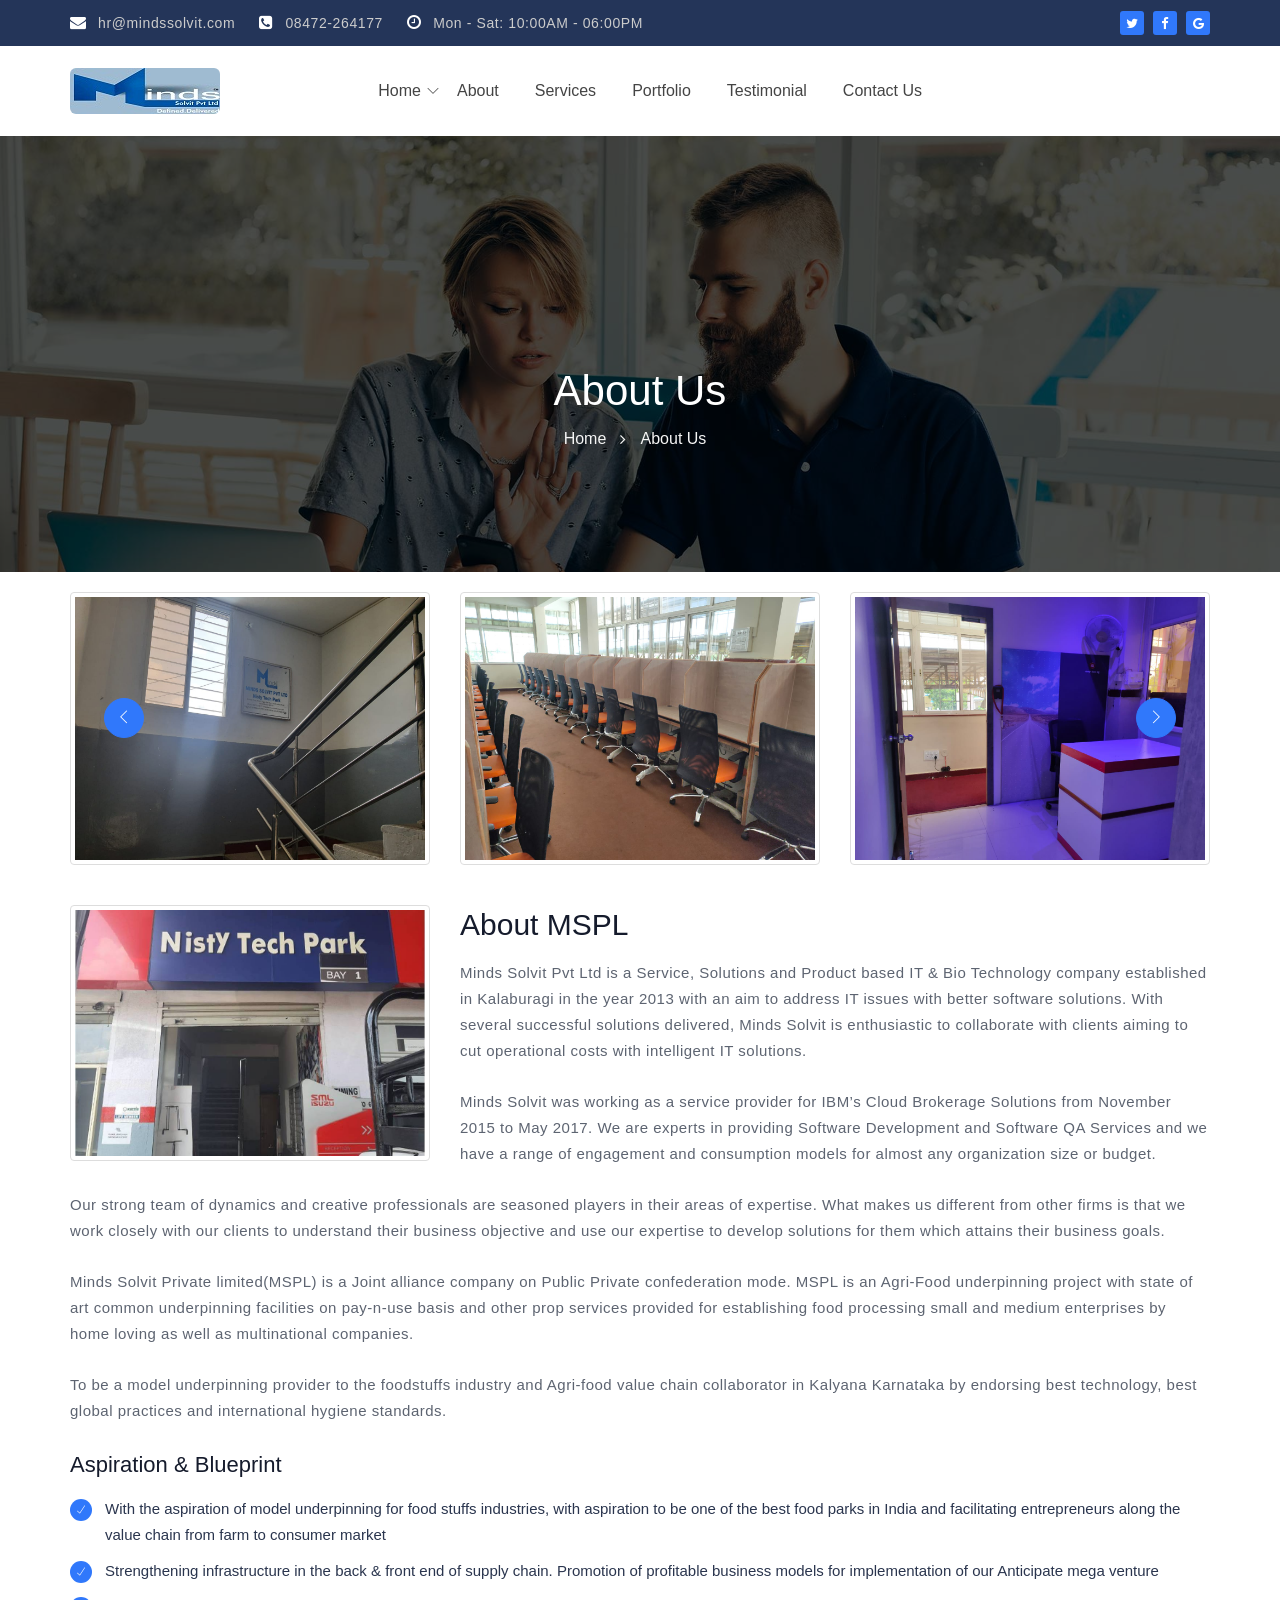
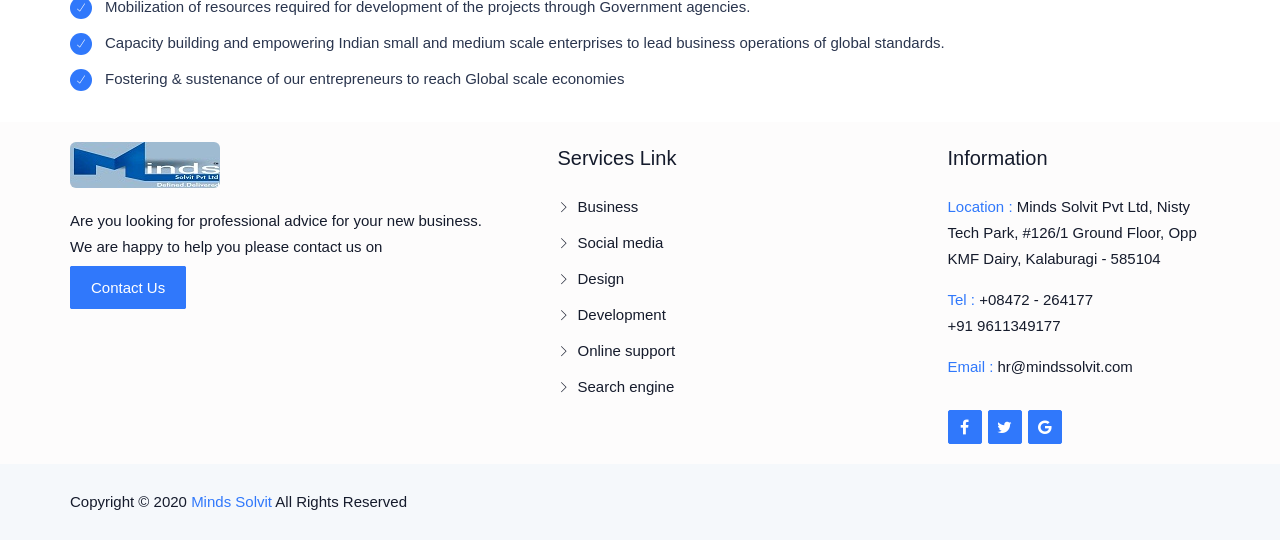
==== commit a3aa68d0: "about-us page modified" ====
--- a/about-us.html
+++ b/about-us.html
@@ -128,13 +128,7 @@
 													<!-- <li><a href="service-details.html">Service Details</a></li> -->
 												<!-- </ul> -->
 											</li>
-											<li><a   >Project</a>
-											<!-- <li><a class="pages" href="#">Project</a> -->
-												<!-- <ul class="sub-menu"> -->
-												    <!-- <li><a href="project.html">Portfolio</a></li> -->
-													<!-- <li><a href="project-details.html">Project details</a></li> -->
-												<!-- </ul> -->
-											</li>
+											 
 											
                                             <li><a  href="portfolio.html">Portfolio</a>
 											<!-- <li><a class="pages" href="#">Portfolio</a> -->
@@ -200,14 +194,7 @@
 													<!-- <li><a href="service-details.html">Service Details</a></li> -->
 												<!-- </ul> -->
 											</li>
-											<li><a    >Project</a>
-											<!-- <li><a class="pages" href="#">Project</a> -->
-												<!-- <ul class="sub-menu"> -->
-												    <!-- <li><a href="project.html">Portfolio</a></li> -->
-													<!-- <li><a href="project-details.html">Project details</a></li> -->
-												<!-- </ul> -->
-											</li>
-											
+											 
                                              
 											 <li><a   href="portfolio.html">Portfolio</a>
 												<!-- <ul class="sub-menu"> -->
--- a/style.css
+++ b/style.css
@@ -1882,7 +1882,7 @@
 }
 .team-content {
     position: absolute;
-    top: 65%;
+    top: 61%;
     content: "";
     left: 0;
     right: 0;
